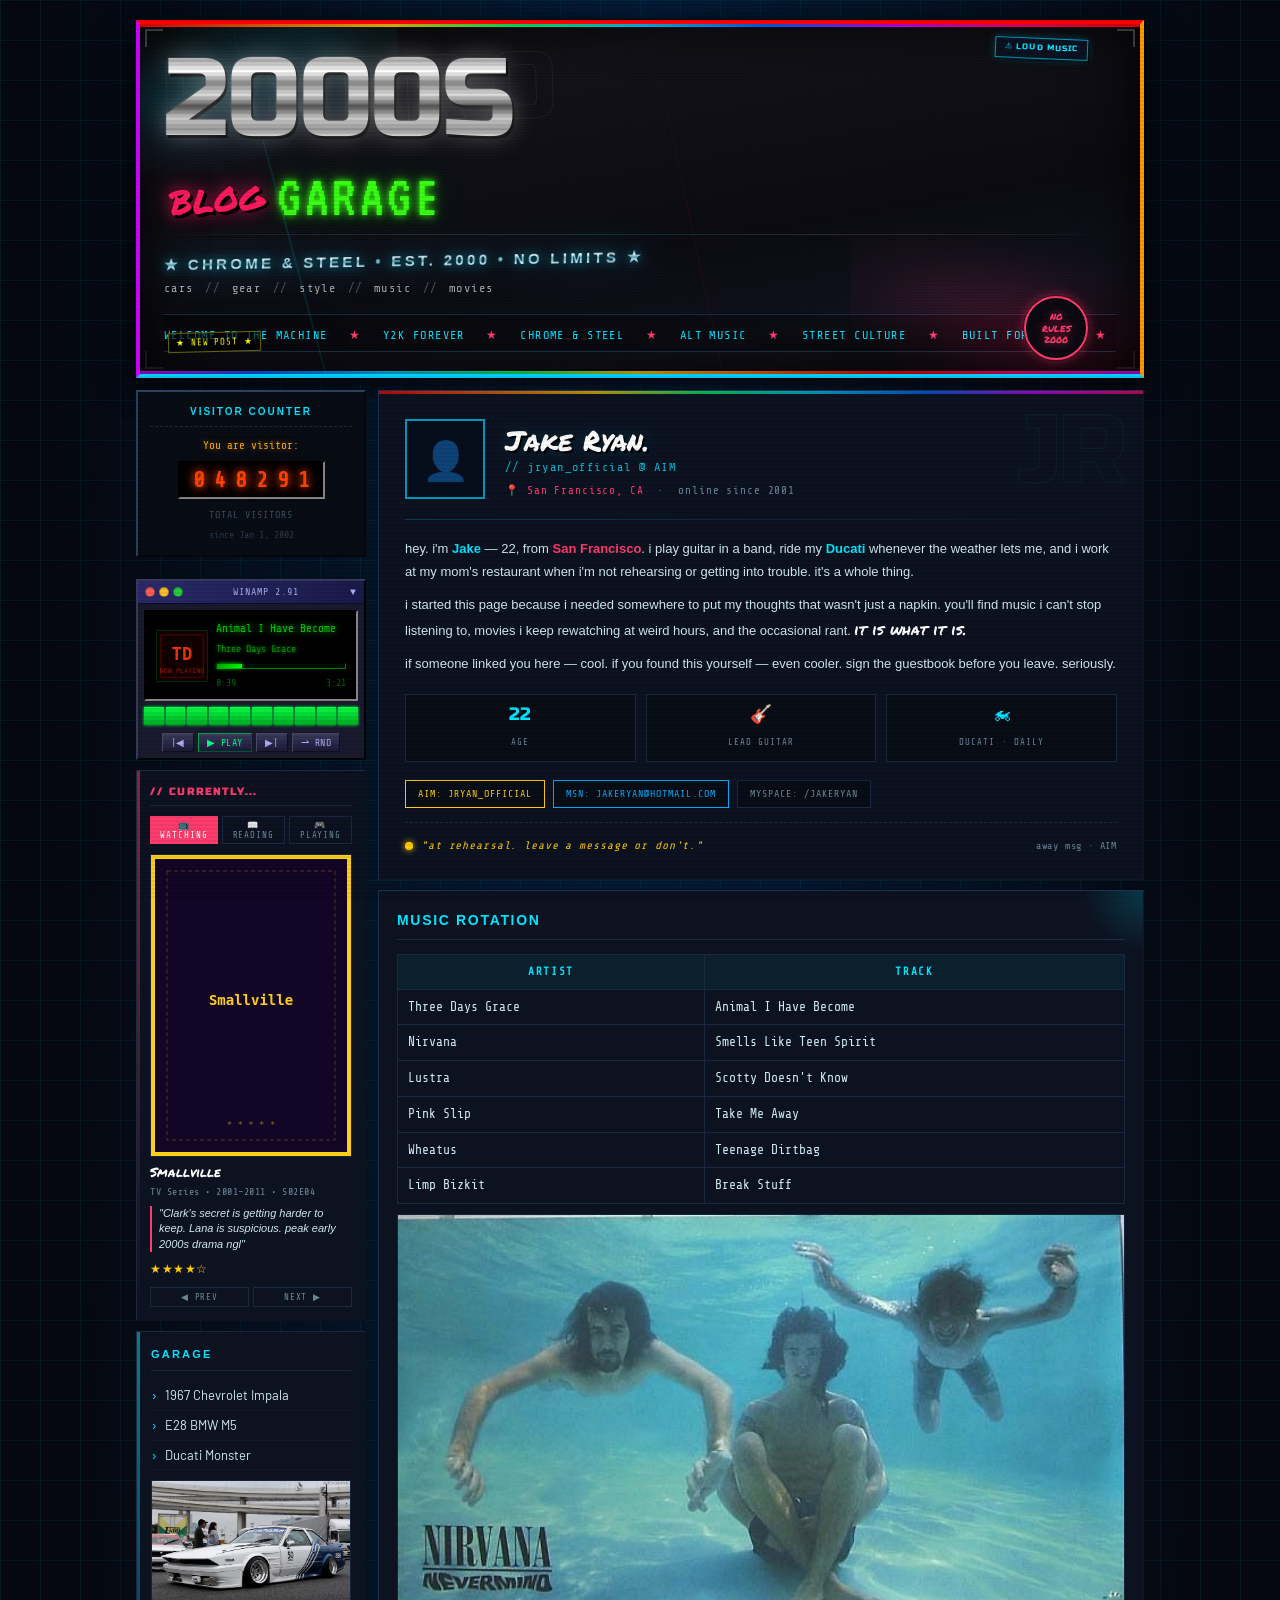
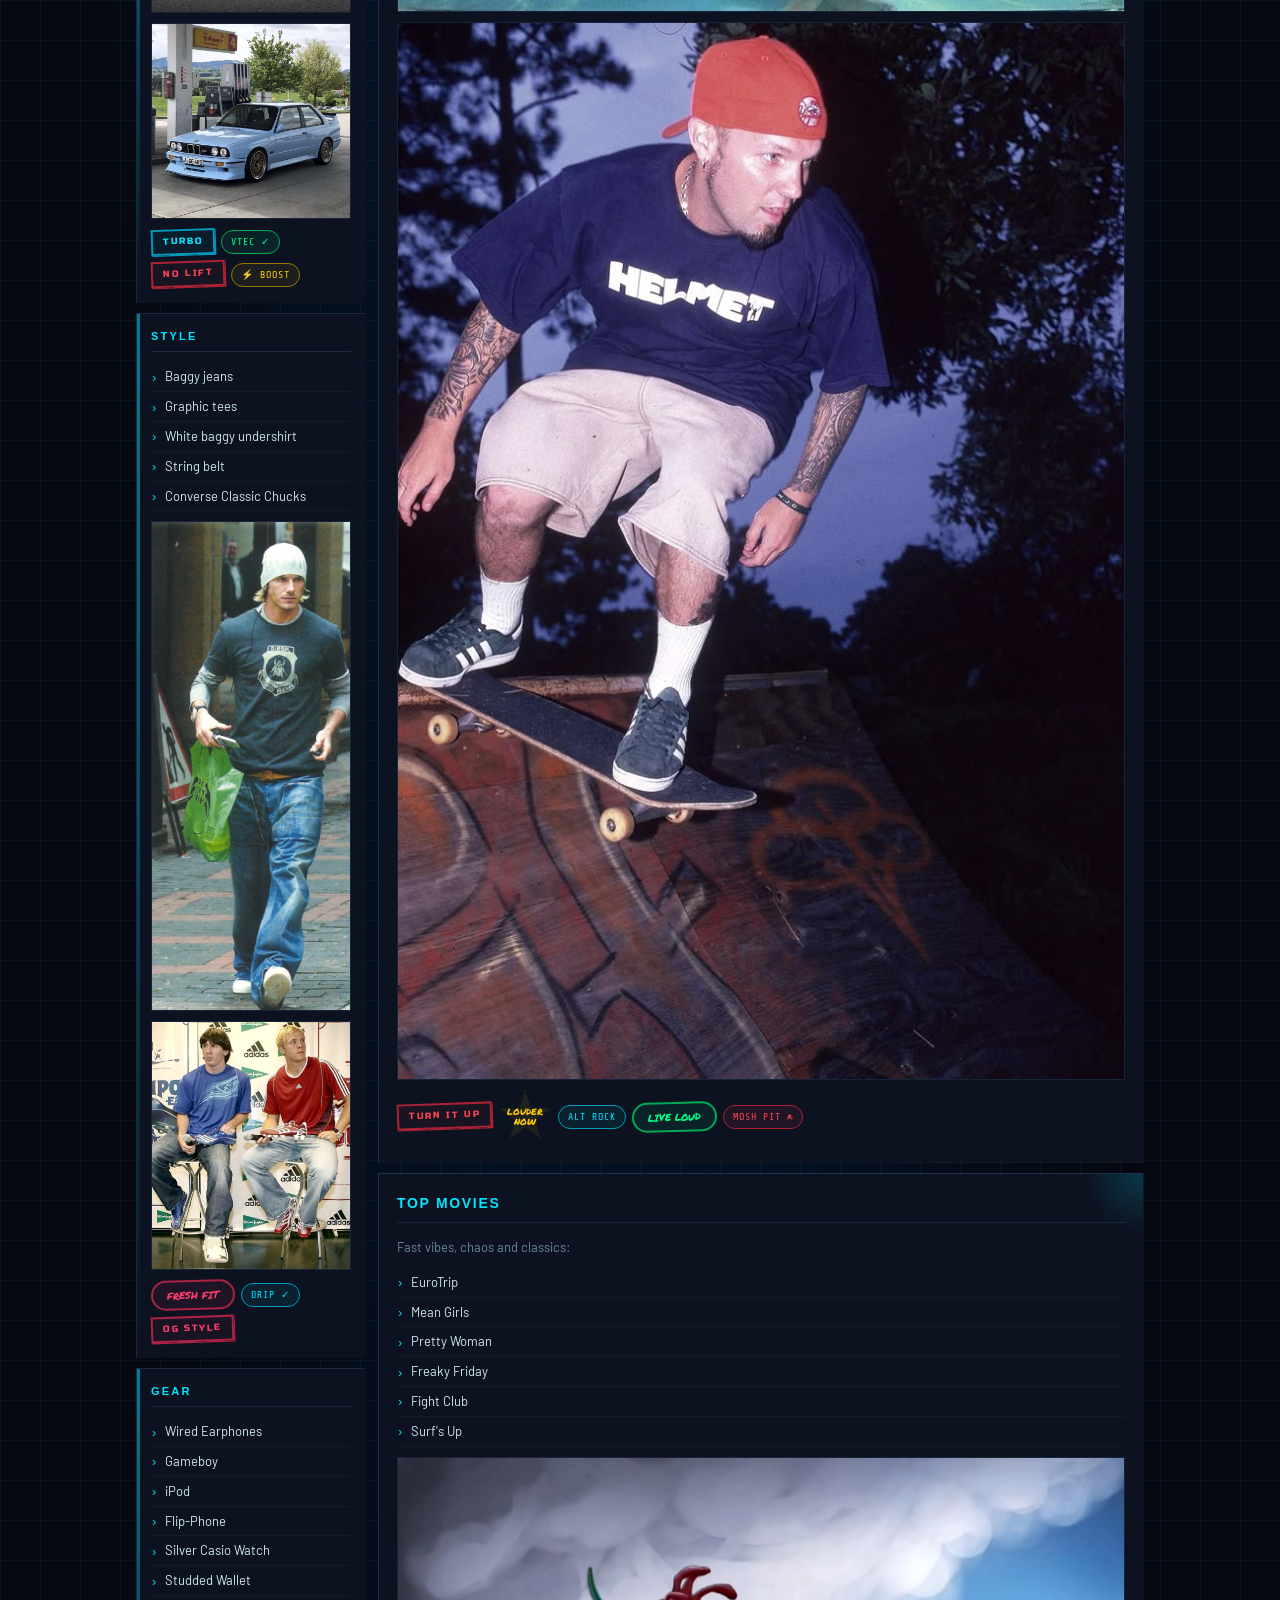
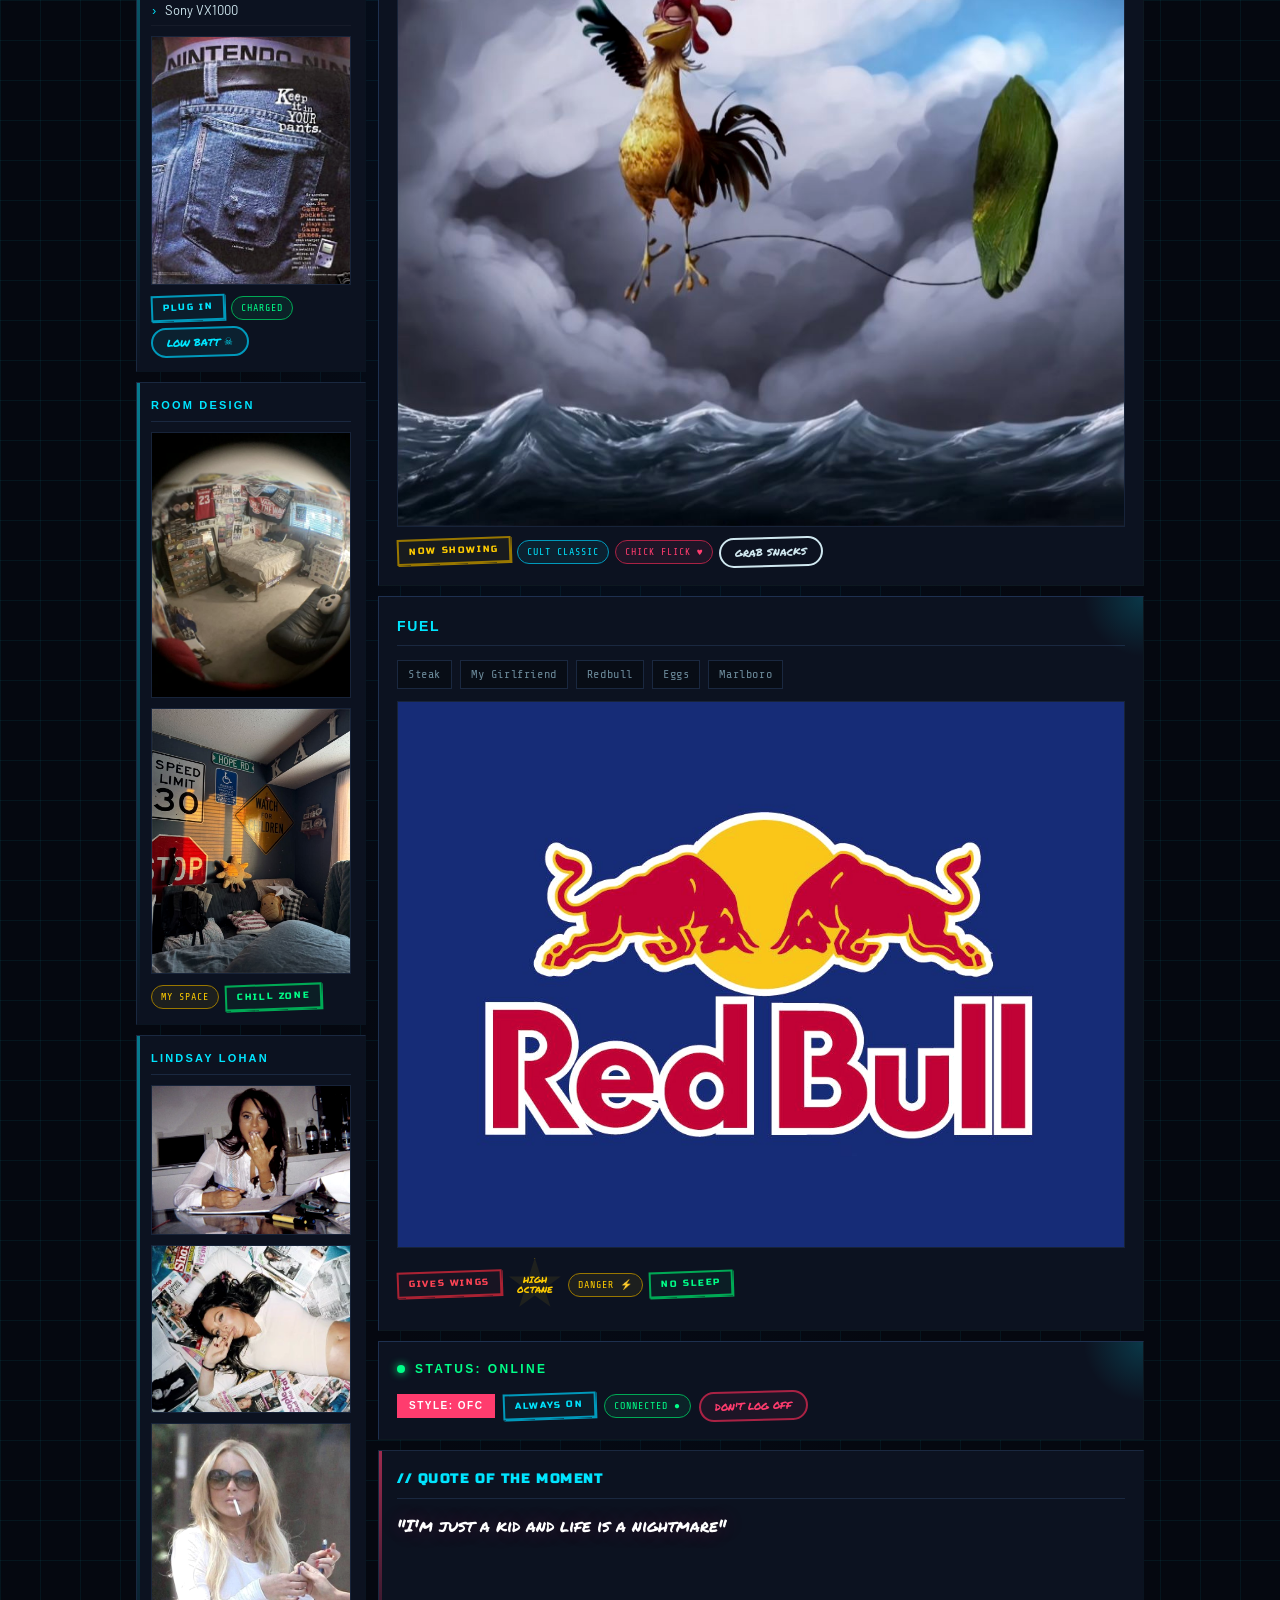
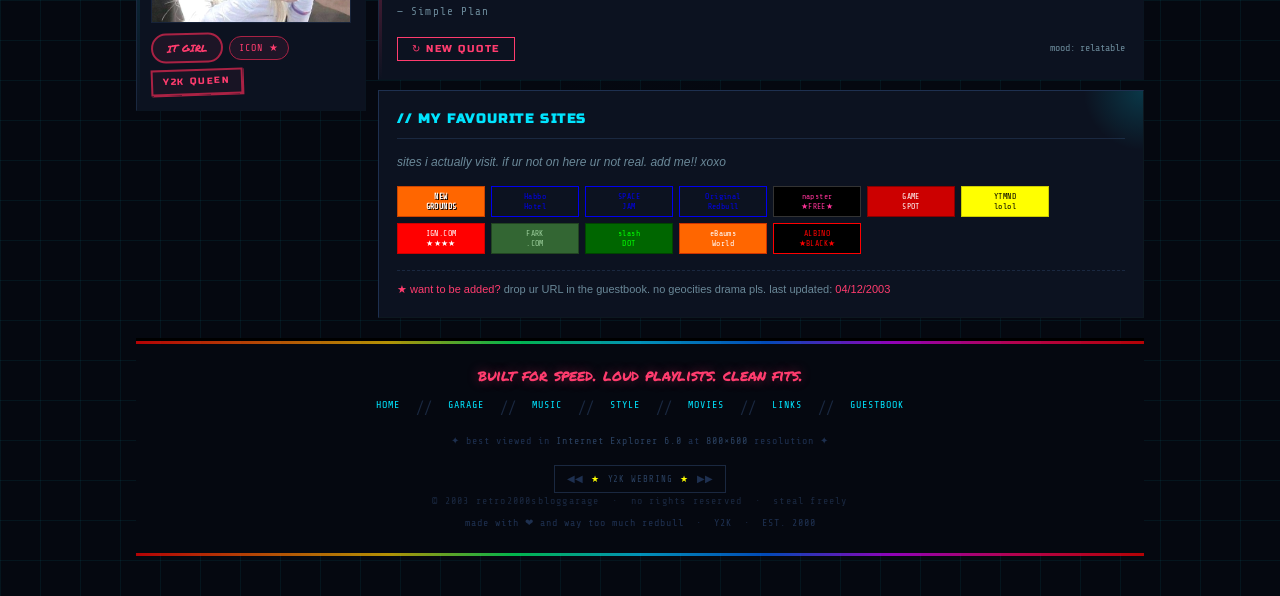
==== index.html @ dfa5be51 "Add files via upload" ====
<!DOCTYPE html>
<html lang="en">

<head>
    <meta charset="UTF-8">
    <meta name="viewport" content="width=device-width, initial-scale=1.0">
    <title>Retro 2000s Blog Garage</title>

    <!-- Primary SEO -->
    <meta name="description" content="A Y2K weblog dedicated to cars, gear, style, music and movies. Chrome &amp; steel. Est. 2000. No limits.">
    <meta name="keywords" content="retro, 2000s, Y2K, blog, garage, cars, alt rock, style, early 2000s, weblog">
    <meta name="author" content="Retro 2000s Blog Garage">
    <meta name="robots" content="index, follow">

    <!-- Open Graph -->
    <meta property="og:type" content="website">
    <meta property="og:title" content="Retro 2000s Blog Garage">
    <meta property="og:description" content="A Y2K weblog dedicated to cars, gear, style, music and movies. Chrome &amp; steel. Est. 2000. No limits.">
    <meta property="og:image" content="favicon.png">
    <meta property="og:locale" content="en_US">

    <!-- Twitter/X -->
    <meta name="twitter:card" content="summary">
    <meta name="twitter:title" content="Retro 2000s Blog Garage">
    <meta name="twitter:description" content="A Y2K weblog dedicated to cars, gear, style, music and movies. Chrome &amp; steel. Est. 2000. No limits.">
    <meta name="twitter:image" content="favicon.png">

    <!-- Theme colour -->
    <meta name="theme-color" content="#050810">

    <link rel="icon" type="image/png" href="favicon.png">
    <link href="fonts/fonts.css" rel="stylesheet">
    <style>
        :root {
            --cyan: #00e5ff;
            --cyan-dim: #0099bb;
            --cyan-glow: rgba(0, 229, 255, 0.18);
            --cyan-glow-strong: rgba(0, 229, 255, 0.35);
            --bg: #050810;
            --bg2: #0a0e1a;
            --bg3: #0f1420;
            --panel: #0c1220;
            --panel-border: #1a2840;
            --text: #d0e8f0;
            --text-dim: #6a8898;
            --accent: #ff3c6e;
            --accent-glow: rgba(255, 60, 110, 0.2);
            --grid-line: rgba(0, 229, 255, 0.06);
        }

        * {
            box-sizing: border-box;
            margin: 0;
            padding: 0;
        }

        body {
            font-family: 'Barlow', Arial, sans-serif;
            background: var(--bg);
            color: var(--text);
            font-size: 15px;
            line-height: 1.6;
            background-image:
                linear-gradient(var(--grid-line) 1px, transparent 1px),
                linear-gradient(90deg, var(--grid-line) 1px, transparent 1px),
                radial-gradient(ellipse at 50% 0%, rgba(0, 60, 120, 0.4) 0%, transparent 65%);
            background-size: 40px 40px, 40px 40px, 100% 100%;
            min-height: 100vh;
        }

        #wrapper {
            max-width: 1040px;
            margin: 0 auto;
            padding: 20px 16px 40px;
        }

        /* ===================== HEADER — METAL × GRAFFITI × HTML CHAOS ===================== */

        header {
            position: relative;
            padding: 28px 24px 22px;
            margin-bottom: 8px;
            overflow: hidden;
            background:
                repeating-linear-gradient(0deg,
                    transparent 0px, transparent 1px,
                    rgba(255, 255, 255, 0.015) 1px, rgba(255, 255, 255, 0.015) 2px),
                repeating-linear-gradient(90deg,
                    transparent 0px, transparent 60px,
                    rgba(0, 0, 0, 0.08) 60px, rgba(0, 0, 0, 0.08) 61px),
                linear-gradient(170deg,
                    #0a0a0a 0%, #111118 20%, #0d0d14 40%,
                    #090910 60%, #0f0f1a 80%, #080808 100%);
            border-top: 4px solid #ff0000;
            border-right: 4px solid #ff9900;
            border-bottom: 4px solid #00ccff;
            border-left: 4px solid #cc00ff;
            box-shadow:
                inset 0 0 60px rgba(0, 0, 0, 0.9),
                inset 0 0 20px rgba(255, 0, 100, 0.04),
                0 0 0 1px #000,
                0 6px 30px rgba(0, 0, 0, 0.95);
        }

        header::before {
            content: '';
            position: absolute;
            top: -30px;
            left: -20px;
            width: 280px;
            height: 180px;
            background:
                radial-gradient(ellipse at 30% 50%, rgba(0, 229, 255, 0.18) 0%, rgba(0, 180, 255, 0.06) 35%, transparent 65%),
                radial-gradient(ellipse at 70% 30%, rgba(0, 229, 255, 0.09) 0%, transparent 55%);
            transform: rotate(-8deg) skewX(-6deg);
            pointer-events: none;
            mix-blend-mode: screen;
        }

        header::after {
            content: '';
            position: absolute;
            bottom: -20px;
            right: -10px;
            width: 300px;
            height: 160px;
            background:
                radial-gradient(ellipse at 60% 60%, rgba(255, 0, 80, 0.16) 0%, rgba(200, 0, 60, 0.05) 40%, transparent 65%),
                radial-gradient(ellipse at 30% 40%, rgba(255, 60, 110, 0.08) 0%, transparent 50%);
            transform: rotate(5deg) skewX(4deg);
            pointer-events: none;
            mix-blend-mode: screen;
        }

        .hdr-rainbow-top {
            position: absolute;
            top: 0;
            left: 0;
            right: 0;
            height: 3px;
            background: linear-gradient(90deg, #ff0000, #ff6600, #ffcc00, #00ff66, #00ccff, #0066ff, #cc00ff, #ff0066, #ff0000);
            opacity: 0.85;
        }

        .hdr-rainbow-bot {
            position: absolute;
            bottom: 0;
            left: 0;
            right: 0;
            height: 3px;
            background: linear-gradient(90deg, #cc00ff, #0066ff, #00ccff, #00ff66, #ffcc00, #ff6600, #ff0000, #ff0066, #cc00ff);
            opacity: 0.7;
        }

        .hdr-slash {
            position: absolute;
            top: 0;
            bottom: 0;
            width: 100%;
            pointer-events: none;
            overflow: hidden;
        }

        .hdr-slash::before {
            content: '';
            position: absolute;
            top: -40px;
            left: 15%;
            width: 2px;
            height: 200%;
            background: linear-gradient(180deg, transparent, rgba(0, 229, 255, 0.12), rgba(0, 229, 255, 0.06), transparent);
            transform: rotate(-15deg);
        }

        .hdr-slash::after {
            content: '';
            position: absolute;
            top: -40px;
            left: 55%;
            width: 1px;
            height: 200%;
            background: linear-gradient(180deg, transparent, rgba(255, 0, 80, 0.1), rgba(255, 0, 80, 0.05), transparent);
            transform: rotate(-12deg);
        }

        header h1 {
            display: none;
        }

        .title-block {
            position: relative;
            margin-bottom: 8px;
            line-height: 1;
            z-index: 2;
        }

        .t-retro {
            font-family: 'Russo One', sans-serif;
            font-size: clamp(44px, 8.5vw, 92px);
            color: transparent;
            -webkit-text-stroke: 1px rgba(255, 255, 255, 0.06);
            letter-spacing: 0.22em;
            text-transform: uppercase;
            display: block;
            line-height: 1;
            position: absolute;
            top: -6px;
            left: -3px;
            pointer-events: none;
            user-select: none;
            transform: rotate(-1.5deg);
            z-index: 0;
        }

        .t-year {
            font-family: 'Russo One', sans-serif;
            font-size: clamp(54px, 10vw, 110px);
            letter-spacing: -0.02em;
            text-transform: uppercase;
            display: block;
            line-height: 0.88;
            position: relative;
            z-index: 2;
            background: linear-gradient(180deg, #ffffff 0%, #aaaaaa 8%, #ffffff 20%, #888888 32%, #dddddd 44%, #555555 56%, #cccccc 68%, #999999 80%, #eeeeee 90%, #ffffff 100%);
            -webkit-background-clip: text;
            -webkit-text-fill-color: transparent;
            background-clip: text;
            filter: drop-shadow(0 0 12px rgba(255, 255, 255, 0.3)) drop-shadow(2px 3px 0 rgba(0, 0, 0, 0.95)) drop-shadow(-1px -1px 0 rgba(255, 255, 255, 0.1));
        }

        .t-blog {
            font-family: 'Permanent Marker', cursive;
            font-size: clamp(20px, 3.8vw, 40px);
            color: #ff1a5e;
            display: inline-block;
            transform: rotate(-4deg) skewX(-3deg);
            position: relative;
            z-index: 3;
            margin-left: 6px;
            text-shadow: 3px 3px 0 #000, 0 0 16px rgba(255, 26, 94, 0.7), 0 0 32px rgba(255, 26, 94, 0.3);
        }

        .t-garage {
            font-family: 'VT323', monospace;
            font-size: clamp(30px, 5.5vw, 60px);
            color: #39ff14;
            text-shadow: 0 0 6px #39ff14, 0 0 14px rgba(57, 255, 20, 0.6), 0 0 30px rgba(57, 255, 20, 0.25), 2px 2px 0 #000;
            display: inline-block;
            letter-spacing: 0.06em;
            margin-left: 12px;
            position: relative;
            top: 3px;
            animation: flicker 5s steps(1) infinite;
        }

        @keyframes flicker {

            0%,
            92%,
            94%,
            96%,
            100% {
                opacity: 1;
            }

            93% {
                opacity: 0.15;
            }

            95% {
                opacity: 0.7;
            }
        }

        .chrome-text {
            display: inline-block;
            font-family: 'Boogaloo', cursive;
            font-size: clamp(12px, 2vw, 17px);
            letter-spacing: 0.2em;
            text-transform: uppercase;
            background: linear-gradient(180deg, #fff 0%, #aaa 12%, #fff 25%, #888 40%, #ddd 55%, #666 70%, #ccc 85%, #fff 100%);
            -webkit-background-clip: text;
            -webkit-text-fill-color: transparent;
            background-clip: text;
            filter: drop-shadow(0 0 4px rgba(255, 255, 255, 0.4));
            transform: rotate(-1deg) skewX(-3deg);
            margin-top: 5px;
            position: relative;
            z-index: 2;
        }

        .sub {
            font-family: 'Share Tech Mono', monospace;
            font-size: 12px;
            color: #aaa;
            letter-spacing: 0.12em;
            margin-top: 10px;
            display: block;
            position: relative;
            z-index: 2;
        }

        .sub span {
            color: #555;
            margin: 0 4px;
        }

        .hdr-corner {
            position: absolute;
            width: 18px;
            height: 18px;
            z-index: 5;
        }

        .hdr-corner.tl {
            top: 5px;
            left: 5px;
            border-top: 2px solid rgba(255, 255, 255, 0.2);
            border-left: 2px solid rgba(255, 255, 255, 0.2);
        }

        .hdr-corner.tr {
            top: 5px;
            right: 5px;
            border-top: 2px solid rgba(255, 255, 255, 0.2);
            border-right: 2px solid rgba(255, 255, 255, 0.2);
        }

        .hdr-corner.bl {
            bottom: 5px;
            left: 5px;
            border-bottom: 2px solid rgba(255, 255, 255, 0.08);
            border-left: 2px solid rgba(255, 255, 255, 0.08);
        }

        .hdr-corner.br {
            bottom: 5px;
            right: 5px;
            border-bottom: 2px solid rgba(255, 255, 255, 0.08);
            border-right: 2px solid rgba(255, 255, 255, 0.08);
        }

        .warn-sticker {
            position: absolute;
            top: 14px;
            right: 52px;
            background: var(--panel);
            color: var(--cyan);
            font-family: 'Russo One', sans-serif;
            font-size: 8px;
            letter-spacing: 0.14em;
            padding: 3px 9px;
            transform: rotate(2.5deg);
            border: 1px solid var(--cyan-dim);
            box-shadow: 0 0 8px rgba(0, 229, 255, 0.25), 2px 2px 0 #000;
            z-index: 6;
            text-transform: uppercase;
        }

        .band-sticker {
            position: absolute;
            bottom: 14px;
            right: 52px;
            width: 64px;
            height: 64px;
            background: #0a0a12;
            border-radius: 50%;
            display: flex;
            align-items: center;
            justify-content: center;
            transform: rotate(12deg);
            border: 2px solid var(--accent);
            box-shadow: 0 0 12px rgba(255, 60, 110, 0.5), 0 0 0 1px #000, inset 0 0 10px rgba(0, 0, 0, 0.8);
            z-index: 6;
        }

        .band-sticker span {
            font-family: 'Permanent Marker', cursive;
            font-size: 9px;
            color: var(--accent);
            text-align: center;
            line-height: 1.25;
            text-shadow: 0 0 10px rgba(255, 60, 110, 0.7);
        }

        .hdr-blink-badge {
            position: absolute;
            bottom: 22px;
            left: 28px;
            font-family: 'Share Tech Mono', monospace;
            font-size: 9px;
            color: #ffff00;
            letter-spacing: 0.1em;
            text-transform: uppercase;
            background: rgba(0, 0, 0, 0.6);
            border: 1px solid #666600;
            padding: 2px 7px;
            z-index: 6;
            transform: rotate(-1.5deg);
            animation: hdr-blink 0.9s steps(1) infinite;
        }

        @keyframes hdr-blink {

            0%,
            49% {
                opacity: 1;
            }

            50%,
            100% {
                opacity: 0;
            }
        }

        .hdr-hr {
            border: none;
            height: 1px;
            background: linear-gradient(90deg, transparent 0%, rgba(255, 255, 255, 0.06) 10%, rgba(255, 255, 255, 0.12) 30%, rgba(0, 229, 255, 0.15) 50%, rgba(255, 255, 255, 0.12) 70%, rgba(255, 255, 255, 0.06) 90%, transparent 100%);
            margin: 10px 0 8px;
            position: relative;
            z-index: 2;
        }

        /* ===================== END HEADER ===================== */

        .ticker {
            overflow: hidden;
            border-top: 1px solid var(--panel-border);
            border-bottom: 1px solid var(--panel-border);
            padding: 6px 0;
            background: rgba(0, 0, 0, 0.3);
            margin-top: 16px;
        }

        .ticker-inner {
            display: inline-block;
            white-space: nowrap;
            animation: ticker 18s linear infinite;
            font-family: 'Share Tech Mono', monospace;
            font-size: 12px;
            color: var(--cyan);
            letter-spacing: 0.12em;
        }

        .ticker-inner .sep {
            color: var(--accent);
            margin: 0 14px;
        }

        @keyframes ticker {
            from {
                transform: translateX(100vw);
            }

            to {
                transform: translateX(-100%);
            }
        }

        /* LAYOUT */
        .layout {
            display: grid;
            grid-template-columns: 230px 1fr;
            gap: 12px;
            margin-top: 12px;
        }

        /* SIDEBAR & MAIN */
        .side,
        .main {
            display: flex;
            flex-direction: column;
            gap: 10px;
        }

        /* PANEL */
        .panel {
            background: var(--panel);
            border: 1px solid var(--panel-border);
            padding: 14px;
            position: relative;
            overflow: hidden;
        }

        .panel::before {
            content: '';
            position: absolute;
            top: 0;
            left: 0;
            width: 3px;
            height: 100%;
            background: linear-gradient(180deg, var(--cyan), transparent);
            opacity: 0.5;
        }

        .panel h2 {
            font-family: 'Orbitron', sans-serif;
            font-size: 11px;
            font-weight: 700;
            letter-spacing: 0.2em;
            text-transform: uppercase;
            color: var(--cyan);
            margin-bottom: 10px;
            padding-bottom: 6px;
            border-bottom: 1px solid var(--panel-border);
        }

        /* POST */
        .post {
            background: var(--panel);
            border: 1px solid var(--panel-border);
            padding: 18px;
            position: relative;
            overflow: hidden;
        }

        .post::after {
            content: '';
            position: absolute;
            top: 0;
            right: 0;
            width: 60px;
            height: 60px;
            background: radial-gradient(circle at top right, var(--cyan-glow), transparent 70%);
            pointer-events: none;
        }

        .post h2 {
            font-family: 'Orbitron', sans-serif;
            font-size: 14px;
            font-weight: 700;
            letter-spacing: 0.12em;
            text-transform: uppercase;
            color: var(--cyan);
            margin-bottom: 14px;
            padding-bottom: 8px;
            border-bottom: 1px solid var(--panel-border);
        }

        /* IMAGES */
        img {
            width: 100%;
            display: block;
            border: 1px solid var(--panel-border);
            margin-top: 10px;
            filter: saturate(0.85) contrast(1.05);
            transition: filter 0.3s ease, transform 0.3s ease, border-color 0.3s ease;
        }

        img:hover {
            filter: saturate(1.1) contrast(1.1);
            transform: scale(1.02);
            border-color: var(--cyan-dim);
        }

        /* LISTS */
        ul {
            list-style: none;
            padding: 0;
        }

        ul li {
            font-size: 13px;
            color: var(--text);
            padding: 4px 0;
            border-bottom: 1px solid rgba(255, 255, 255, 0.04);
            display: flex;
            align-items: center;
            gap: 8px;
        }

        ul li::before {
            content: '›';
            color: var(--cyan);
            font-size: 16px;
            line-height: 1;
            flex-shrink: 0;
        }

        /* TABLE */
        table {
            width: 100%;
            border-collapse: collapse;
            font-size: 13px;
            font-family: 'Share Tech Mono', monospace;
        }

        th {
            background: rgba(0, 229, 255, 0.06);
            color: var(--cyan);
            font-size: 11px;
            letter-spacing: 0.15em;
            text-transform: uppercase;
            padding: 8px 10px;
            border: 1px solid var(--panel-border);
            font-weight: 700;
        }

        td {
            border: 1px solid var(--panel-border);
            padding: 7px 10px;
            color: var(--text);
        }

        tr:hover td {
            background: rgba(0, 229, 255, 0.04);
            color: #fff;
        }

        /* BADGE */
        .badge {
            display: inline-block;
            padding: 4px 12px;
            background: var(--accent);
            color: #fff;
            font-family: 'Orbitron', sans-serif;
            font-size: 10px;
            font-weight: 700;
            letter-spacing: 0.15em;
            text-transform: uppercase;
        }

        /* STATUS */
        .status-line {
            display: flex;
            align-items: center;
            gap: 10px;
        }

        .status-dot {
            width: 8px;
            height: 8px;
            border-radius: 50%;
            background: #00ff88;
            box-shadow: 0 0 8px #00ff88;
            animation: pulse 2s ease-in-out infinite;
            flex-shrink: 0;
        }

        @keyframes pulse {

            0%,
            100% {
                opacity: 1;
                box-shadow: 0 0 8px #00ff88;
            }

            50% {
                opacity: 0.4;
                box-shadow: 0 0 2px #00ff88;
            }
        }

        .status-text {
            font-family: 'Orbitron', sans-serif;
            font-size: 12px;
            font-weight: 700;
            letter-spacing: 0.2em;
            color: #00ff88;
            text-transform: uppercase;
        }

        /* FUEL ROW */
        .fuel-items {
            display: flex;
            flex-wrap: wrap;
            gap: 8px;
            margin-bottom: 12px;
        }

        .fuel-tag {
            font-family: 'Share Tech Mono', monospace;
            font-size: 12px;
            padding: 4px 10px;
            border: 1px solid var(--panel-border);
            color: var(--text-dim);
            background: rgba(0, 0, 0, 0.3);
            letter-spacing: 0.05em;
        }

        /* ===================== STICKERS ===================== */

        /* Base for all inline stickers sitting inside panels */
        .sticker-row {
            display: flex;
            flex-wrap: wrap;
            gap: 6px;
            margin-top: 10px;
            align-items: center;
        }

        /* PILL sticker — small rounded label */
        .stk-pill {
            font-family: 'Share Tech Mono', monospace;
            font-size: 10px;
            letter-spacing: 0.1em;
            text-transform: uppercase;
            padding: 3px 9px;
            border-radius: 20px;
            border: 1px solid;
            display: inline-block;
            white-space: nowrap;
        }

        .stk-pill.cyan {
            color: var(--cyan);
            border-color: var(--cyan-dim);
            background: rgba(0, 229, 255, 0.07);
        }

        .stk-pill.red {
            color: #ff4455;
            border-color: #aa2233;
            background: rgba(255, 60, 80, 0.08);
        }

        .stk-pill.green {
            color: #00ff88;
            border-color: #00aa55;
            background: rgba(0, 255, 136, 0.07);
        }

        .stk-pill.amber {
            color: #ffcc00;
            border-color: #997700;
            background: rgba(255, 200, 0, 0.07);
        }

        .stk-pill.pink {
            color: var(--accent);
            border-color: #aa2244;
            background: rgba(255, 60, 110, 0.08);
        }

        /* DIAMOND sticker — rotated square badge */
        .stk-diamond {
            width: 52px;
            height: 52px;
            display: inline-flex;
            align-items: center;
            justify-content: center;
            transform: rotate(45deg);
            border: 2px solid;
            position: relative;
            flex-shrink: 0;
        }

        .stk-diamond span {
            transform: rotate(-45deg);
            font-family: 'Permanent Marker', cursive;
            font-size: 9px;
            text-align: center;
            line-height: 1.2;
            display: block;
        }

        .stk-diamond.cyan {
            border-color: var(--cyan-dim);
            background: rgba(0, 229, 255, 0.06);
        }

        .stk-diamond.cyan span {
            color: var(--cyan);
        }

        .stk-diamond.red {
            border-color: #aa2233;
            background: rgba(255, 60, 80, 0.06);
        }

        .stk-diamond.red span {
            color: #ff4455;
        }

        /* STAMP sticker — rectangular block stamp feel */
        .stk-stamp {
            font-family: 'Russo One', sans-serif;
            font-size: 9px;
            letter-spacing: 0.18em;
            text-transform: uppercase;
            padding: 4px 10px;
            border: 2px solid;
            display: inline-block;
            transform: rotate(-2deg);
            white-space: nowrap;
        }

        .stk-stamp.cyan {
            color: var(--cyan);
            border-color: var(--cyan-dim);
            background: rgba(0, 229, 255, 0.05);
            box-shadow: 1px 1px 0 var(--cyan-dim);
        }

        .stk-stamp.green {
            color: #00ff88;
            border-color: #00aa55;
            background: rgba(0, 255, 136, 0.05);
            box-shadow: 1px 1px 0 #00aa55;
        }

        .stk-stamp.amber {
            color: #ffcc00;
            border-color: #997700;
            background: rgba(255, 200, 0, 0.05);
            box-shadow: 1px 1px 0 #997700;
        }

        .stk-stamp.pink {
            color: var(--accent);
            border-color: #aa2244;
            background: rgba(255, 60, 110, 0.05);
            box-shadow: 1px 1px 0 #aa2244;
        }

        .stk-stamp.red {
            color: #ff4455;
            border-color: #aa2233;
            background: rgba(255, 60, 80, 0.05);
            box-shadow: 1px 1px 0 #aa2233;
        }

        /* STAR BURST sticker */
        .stk-burst {
            display: inline-flex;
            align-items: center;
            justify-content: center;
            width: 54px;
            height: 54px;
            position: relative;
            flex-shrink: 0;
        }

        .stk-burst::before {
            content: '';
            position: absolute;
            inset: 0;
            background: rgba(255, 200, 0, 0.08);
            clip-path: polygon(50% 0%, 61% 35%, 98% 35%, 68% 57%, 79% 91%, 50% 70%, 21% 91%, 32% 57%, 2% 35%, 39% 35%);
            border: 1px solid #997700;
        }

        .stk-burst span {
            font-family: 'Permanent Marker', cursive;
            font-size: 9px;
            color: #ffcc00;
            text-align: center;
            line-height: 1.1;
            position: relative;
            z-index: 1;
        }

        /* OVAL sticker */
        .stk-oval {
            font-family: 'Permanent Marker', cursive;
            font-size: 10px;
            padding: 5px 14px;
            border-radius: 50px;
            border: 2px solid;
            display: inline-block;
            transform: rotate(-1.5deg);
            white-space: nowrap;
        }

        .stk-oval.pink {
            color: var(--accent);
            border-color: #aa2244;
            background: rgba(255, 60, 110, 0.07);
        }

        .stk-oval.cyan {
            color: var(--cyan);
            border-color: var(--cyan-dim);
            background: rgba(0, 229, 255, 0.07);
        }

        .stk-oval.green {
            color: #00ff88;
            border-color: #00aa55;
            background: rgba(0, 255, 136, 0.07);
        }

        /* ===================== END STICKERS ===================== */

        /* SCANLINES overlay */
        body::after {
            content: '';
            position: fixed;
            top: 0;
            left: 0;
            right: 0;
            bottom: 0;
            background: repeating-linear-gradient(0deg,
                    transparent,
                    transparent 2px,
                    rgba(0, 0, 0, 0.06) 2px,
                    rgba(0, 0, 0, 0.06) 4px);
            pointer-events: none;
            z-index: 9999;
        }

        /* FOOTER */
        /* footer styles defined in new styles block above */

        /* ===================== ABOUT ME ===================== */
        .about-post {
            background: var(--panel);
            border: 1px solid #1e3050;
            border-right-color: #0d1820;
            border-bottom-color: #0d1820;
            padding: 0;
            position: relative;
            overflow: hidden;
        }

        /* top accent bar — rainbow like the header */
        .about-post::before {
            content: '';
            position: absolute;
            top: 0; left: 0; right: 0;
            height: 3px;
            background: linear-gradient(90deg, #ff0000, #ff6600, #ffcc00, #00ff66, #00ccff, #0066ff, #cc00ff, #ff0066);
            opacity: 0.7;
            z-index: 2;
        }

        .about-inner {
            padding: 28px 26px 24px;
            position: relative;
        }

        /* big decorative initials watermark */
        .about-watermark {
            position: absolute;
            top: 12px;
            right: 20px;
            font-family: 'Russo One', sans-serif;
            font-size: 96px;
            color: transparent;
            -webkit-text-stroke: 1px rgba(0, 229, 255, 0.07);
            line-height: 1;
            pointer-events: none;
            user-select: none;
            letter-spacing: -4px;
        }

        .about-header {
            display: flex;
            align-items: flex-end;
            gap: 20px;
            margin-bottom: 20px;
            position: relative;
            z-index: 1;
        }

        /* avatar placeholder — pixel art style box */
        .about-avatar {
            width: 80px;
            height: 80px;
            flex-shrink: 0;
            border: 2px solid var(--cyan-dim);
            background: #060e1c;
            position: relative;
            overflow: hidden;
        }
        .about-avatar::after {
            content: '👤';
            position: absolute;
            inset: 0;
            display: flex;
            align-items: center;
            justify-content: center;
            font-size: 38px;
            opacity: 0.5;
        }
        .about-avatar-glow {
            position: absolute;
            inset: -4px;
            border: 1px solid rgba(0, 229, 255, 0.15);
            pointer-events: none;
        }

        .about-name-block {
            flex: 1;
        }
        .about-name {
            font-family: 'Permanent Marker', cursive;
            font-size: 28px;
            color: #fff;
            text-shadow: 2px 2px 0 #000, 0 0 20px rgba(0, 229, 255, 0.2);
            line-height: 1;
            margin-bottom: 4px;
        }
        .about-handle {
            font-family: 'Share Tech Mono', monospace;
            font-size: 12px;
            color: var(--cyan);
            letter-spacing: 0.12em;
            opacity: 0.8;
        }
        .about-location {
            font-family: 'Share Tech Mono', monospace;
            font-size: 11px;
            color: var(--text-dim);
            letter-spacing: 0.08em;
            margin-top: 4px;
        }
        .about-location span { color: var(--accent); }

        /* divider */
        .about-divider {
            height: 1px;
            background: linear-gradient(90deg, var(--cyan-dim), transparent);
            opacity: 0.3;
            margin: 0 0 18px;
        }

        .about-bio {
            font-family: Tahoma, Arial, sans-serif;
            font-size: 13px;
            color: var(--text);
            line-height: 1.75;
            margin-bottom: 18px;
            position: relative;
            z-index: 1;
        }
        .about-bio p { margin-bottom: 10px; }
        .about-bio p:last-child { margin-bottom: 0; }

        /* inline highlight spans */
        .about-hi-cyan   { color: var(--cyan); font-weight: 600; }
        .about-hi-pink   { color: var(--accent); font-weight: 600; }
        .about-hi-green  { color: #00ff88; font-weight: 600; }
        .about-hi-marker {
            font-family: 'Permanent Marker', cursive;
            font-size: 15px;
            color: #fff;
        }

        /* quick facts row */
        .about-facts {
            display: grid;
            grid-template-columns: repeat(3, 1fr);
            gap: 10px;
            margin-bottom: 18px;
            position: relative;
            z-index: 1;
        }
        .about-fact {
            background: rgba(0, 0, 0, 0.3);
            border: 1px solid var(--panel-border);
            padding: 10px 12px;
            text-align: center;
        }
        .about-fact-val {
            font-family: 'Russo One', sans-serif;
            font-size: 18px;
            color: var(--cyan);
            display: block;
            line-height: 1;
            margin-bottom: 4px;
        }
        .about-fact-key {
            font-family: 'Share Tech Mono', monospace;
            font-size: 9px;
            color: var(--text-dim);
            letter-spacing: 0.12em;
            text-transform: uppercase;
        }

        /* contact / social row */
        .about-socials {
            display: flex;
            gap: 8px;
            flex-wrap: wrap;
            position: relative;
            z-index: 1;
        }
        .about-social-btn {
            font-family: 'Share Tech Mono', monospace;
            font-size: 10px;
            letter-spacing: 0.1em;
            text-transform: uppercase;
            padding: 5px 12px;
            border: 1px solid var(--panel-border);
            background: rgba(0,0,0,0.3);
            color: var(--text-dim);
            cursor: default;
            transition: border-color 0.2s, color 0.2s;
        }
        .about-social-btn:hover { border-color: var(--cyan); color: var(--cyan); }
        .about-social-btn.aim { border-color: #ffcc00; color: #ffcc00; }
        .about-social-btn.msn { border-color: #00aaff; color: #00aaff; }

        /* aim status row */
        .about-aim {
            display: flex;
            align-items: center;
            gap: 8px;
            margin-top: 14px;
            padding-top: 14px;
            border-top: 1px dashed var(--panel-border);
            position: relative;
            z-index: 1;
        }
        .about-aim-dot {
            width: 8px; height: 8px;
            border-radius: 50%;
            background: #ffcc00;
            box-shadow: 0 0 6px #ffcc00;
            flex-shrink: 0;
        }
        .about-aim-status {
            font-family: 'Share Tech Mono', monospace;
            font-size: 11px;
            color: #ffcc00;
            letter-spacing: 0.08em;
            font-style: italic;
        }
        .about-aim-label {
            font-family: 'Share Tech Mono', monospace;
            font-size: 10px;
            color: var(--text-dim);
            margin-left: auto;
            letter-spacing: 0.08em;
        }

        /* ===================== END ABOUT ME ===================== */
        @keyframes lb-blink   { 0%,49%{opacity:1} 50%,100%{opacity:0} }
        @keyframes lb-pulse   { 0%,100%{opacity:1} 50%{opacity:0.4} }
        @keyframes lb-shimmer { 0%{background-position:-200% 0} 100%{background-position:200% 0} }
        @keyframes lb-border  { 0%{border-color:#ff0000} 25%{border-color:#ffff00} 50%{border-color:#00ff00} 75%{border-color:#00ffff} 100%{border-color:#ff0000} }
        @keyframes lb-scroll  { 0%{transform:translateX(100%)} 100%{transform:translateX(-100%)} }
        @keyframes lb-flash   { 0%,100%{filter:brightness(1)} 50%{filter:brightness(2)} }

        .lb-newgrounds  { animation: lb-flash 1.2s steps(1) infinite; }
        .lb-deviantart  { animation: lb-pulse 1.8s ease-in-out infinite; }
        .lb-neopets     { animation: lb-border 2s linear infinite; }
        .lb-myspace     { animation: lb-blink 2.5s steps(1) infinite; }
        .lb-napster     { animation: lb-flash 0.9s steps(1) infinite; }
        .lb-gamespot    { animation: lb-pulse 1.4s ease-in-out infinite; }
        .lb-ytmnd       { animation: lb-blink 0.7s steps(1) infinite; }
        .lb-ign         { animation: lb-flash 1.6s steps(1) infinite; }
        .lb-fark        { animation: lb-pulse 2s ease-in-out infinite; }
        .lb-slashdot    { animation: lb-border 3s linear infinite; }
        .lb-ebaumsw     { animation: lb-flash 1.1s steps(1) infinite; }
        .lb-albinoblack { animation: lb-blink 1.3s steps(1) infinite; }
        .lb-habbohotel  { animation: lb-pulse 1.7s ease-in-out infinite; }
        .lb-spacejam    { animation: lb-flash 2s steps(1) infinite; }
        .lb-redbull     { animation: lb-border 2.5s linear infinite; }

        /* Pause animations on hover so you can actually read them */
        .link-banner:hover { animation-play-state: paused !important; }

        /* ===================== STICKER FLIP ===================== */
        .sticker-flip-wrap {
            perspective: 400px;
            position: absolute;
            bottom: 14px; right: 52px;
            width: 64px; height: 64px;
            z-index: 6;
            cursor: pointer;
        }
        .sticker-flip-inner {
            width: 100%; height: 100%;
            position: relative;
            transform-style: preserve-3d;
            transition: transform 0.6s cubic-bezier(0.4,0,0.2,1);
        }
        .sticker-flip-wrap.flipped .sticker-flip-inner {
            transform: rotateY(180deg);
        }
        .sticker-front, .sticker-back {
            position: absolute;
            inset: 0;
            border-radius: 50%;
            display: flex;
            align-items: center;
            justify-content: center;
            backface-visibility: hidden;
            -webkit-backface-visibility: hidden;
        }
        .sticker-front {
            background: #0a0a12;
            border: 2px solid var(--accent);
            box-shadow: 0 0 12px rgba(255,60,110,0.5), 0 0 0 1px #000;
        }
        .sticker-front span {
            font-family: 'Permanent Marker', cursive;
            font-size: 9px; color: var(--accent);
            text-align: center; line-height: 1.25;
            text-shadow: 0 0 10px rgba(255,60,110,0.7);
        }
        .sticker-back {
            background: var(--cyan);
            border: 2px solid #fff;
            transform: rotateY(180deg);
            box-shadow: 0 0 12px rgba(0,229,255,0.6);
            padding: 6px;
        }
        .sticker-back span {
            font-family: 'Permanent Marker', cursive;
            font-size: 8px; color: #000;
            text-align: center; line-height: 1.3;
        }

        /* ===================== MILESTONE FIREWORKS ===================== */
        #milestone-overlay {
            display: none;
            position: fixed;
            inset: 0;
            background: rgba(0,0,0,0.85);
            z-index: 99999;
            align-items: center;
            justify-content: center;
            flex-direction: column;
            cursor: pointer;
        }
        #milestone-overlay.show { display: flex; }
        #milestone-ascii {
            font-family: 'Share Tech Mono', monospace;
            font-size: 13px;
            color: #ffff00;
            text-align: center;
            white-space: pre;
            text-shadow: 0 0 10px #ffff00;
            line-height: 1.3;
            animation: lb-flash 0.4s steps(1) infinite;
        }
        #milestone-msg {
            font-family: 'Permanent Marker', cursive;
            font-size: 32px;
            color: var(--cyan);
            text-shadow: 0 0 20px var(--cyan);
            margin-top: 20px;
            text-align: center;
        }
        #milestone-sub {
            font-family: 'Share Tech Mono', monospace;
            font-size: 12px;
            color: var(--text-dim);
            margin-top: 10px;
            letter-spacing: 0.1em;
        }

        /* ===================== END NEW CSS ===================== */
        .currently-panel {
            background: var(--panel);
            border: 1px solid #1a2840;
            border-right-color: #0a1420;
            border-bottom-color: #0a1420;
            padding: 13px;
            position: relative;
            overflow: hidden;
        }
        .currently-panel::before {
            content: '';
            position: absolute;
            top: 0; left: 0;
            width: 3px; height: 100%;
            background: linear-gradient(180deg, var(--accent), transparent);
            opacity: 0.5;
        }
        .currently-panel h2 {
            font-family: 'Russo One', sans-serif;
            font-size: 10px;
            letter-spacing: 0.2em;
            text-transform: uppercase;
            color: var(--accent);
            margin-bottom: 10px;
            padding-bottom: 5px;
            border-bottom: 1px solid var(--panel-border);
        }
        .currently-tabs {
            display: flex;
            gap: 4px;
            margin-bottom: 10px;
        }
        .ctab {
            font-family: 'Share Tech Mono', monospace;
            font-size: 9px;
            letter-spacing: 0.1em;
            text-transform: uppercase;
            padding: 3px 8px;
            border: 1px solid var(--panel-border);
            background: transparent;
            color: var(--text-dim);
            cursor: pointer;
            transition: all 0.2s;
        }
        .ctab.active {
            background: var(--accent);
            border-color: var(--accent);
            color: #fff;
        }
        .currently-item {
            display: none;
        }
        .currently-item.active {
            display: block;
        }
        .currently-cover {
            width: 100%;
            aspect-ratio: 2/3;
            object-fit: cover;
            border: 1px solid var(--panel-border);
            margin-bottom: 8px;
            filter: saturate(0.85) contrast(1.05);
            transition: filter 0.3s, transform 0.3s;
        }
        .currently-cover:hover {
            filter: saturate(1.1) contrast(1.1);
            transform: scale(1.02);
        }
        .currently-cover.wide {
            aspect-ratio: 16/9;
        }
        .currently-title {
            font-family: 'Permanent Marker', cursive;
            font-size: 13px;
            color: #fff;
            margin-bottom: 3px;
            line-height: 1.2;
        }
        .currently-meta {
            font-family: 'Share Tech Mono', monospace;
            font-size: 10px;
            color: var(--text-dim);
            margin-bottom: 6px;
            letter-spacing: 0.05em;
        }
        .currently-verdict {
            font-family: Tahoma, Arial, sans-serif;
            font-size: 11px;
            color: var(--text);
            font-style: italic;
            border-left: 2px solid var(--accent);
            padding-left: 7px;
            margin-bottom: 8px;
            line-height: 1.4;
        }
        .currently-rating {
            font-family: 'Share Tech Mono', monospace;
            font-size: 12px;
            color: #ffcc00;
            letter-spacing: 0.05em;
        }
        .currently-nav {
            display: flex;
            gap: 4px;
            margin-top: 8px;
        }
        .cnav-btn {
            flex: 1;
            font-family: 'Share Tech Mono', monospace;
            font-size: 9px;
            letter-spacing: 0.08em;
            text-transform: uppercase;
            padding: 4px;
            border: 1px solid var(--panel-border);
            background: transparent;
            color: var(--text-dim);
            cursor: pointer;
            text-align: center;
            transition: all 0.2s;
        }
        .cnav-btn:hover {
            border-color: var(--accent);
            color: var(--accent);
        }

        /* ===================== FOOTER UPGRADE ===================== */
        footer {
            text-align: center;
            padding: 0;
            margin-top: 20px;
            font-family: 'Share Tech Mono', monospace;
            border-top: 3px solid #000;
        }
        .footer-rainbow {
            height: 3px;
            background: linear-gradient(90deg, #ff0000, #ff6600, #ffcc00, #00ff66, #00ccff, #0066ff, #cc00ff, #ff0066, #ff0000);
            opacity: 0.7;
        }
        .footer-inner {
            padding: 18px 20px 14px;
            background: #050810;
        }
        .footer-tagline {
            font-family: 'Permanent Marker', cursive;
            font-size: 16px;
            color: var(--accent);
            text-shadow: 0 0 12px rgba(255,60,110,0.4);
            margin-bottom: 10px;
            display: block;
        }
        .footer-links {
            display: flex;
            justify-content: center;
            gap: 16px;
            margin-bottom: 12px;
            flex-wrap: wrap;
        }
        .footer-links a {
            font-size: 10px;
            color: var(--cyan);
            text-decoration: none;
            letter-spacing: 0.1em;
            text-transform: uppercase;
            transition: color 0.2s;
        }
        .footer-links a:hover { color: #fff; }
        .footer-links span { color: #1a2840; }
        .footer-ie {
            font-size: 10px;
            color: #1e3050;
            letter-spacing: 0.1em;
            margin-bottom: 8px;
            display: block;
        }
        .footer-ie span { color: #2a4060; }
        .footer-copy {
            font-size: 10px;
            color: #1a2840;
            letter-spacing: 0.12em;
            display: block;
            margin-bottom: 6px;
        }
        .footer-webring {
            display: inline-flex;
            align-items: center;
            gap: 8px;
            border: 1px solid #1a2840;
            padding: 5px 12px;
            margin-top: 8px;
        }
        .footer-webring span {
            font-size: 9px;
            color: #2a4060;
            letter-spacing: 0.1em;
            text-transform: uppercase;
        }
        .footer-webring a {
            font-size: 10px;
            color: #1e3050;
            text-decoration: none;
            transition: color 0.2s;
        }
        .footer-webring a:hover { color: var(--cyan); }
        .footer-blink {
            animation: hdr-blink 1s steps(1) infinite;
            color: #ffff00 !important;
        }

        /* ===================== END NEW STYLES ===================== */
        .chrome-text {
            font-family: 'Orbitron', sans-serif;
            font-size: clamp(11px, 2vw, 15px);
            font-weight: 900;
            letter-spacing: 0.22em;
            text-transform: uppercase;
            background: linear-gradient(180deg,
                    #fff 0%,
                    #b0d8e8 18%,
                    #e8f8ff 35%,
                    #5aaabb 50%,
                    #cceeff 65%,
                    #7bbccc 80%,
                    #fff 100%);
            -webkit-background-clip: text;
            -webkit-text-fill-color: transparent;
            background-clip: text;
            filter: drop-shadow(0 0 6px rgba(0, 220, 255, 0.7)) drop-shadow(0 0 18px rgba(0, 200, 255, 0.4));
            display: block;
            margin-top: 10px;
        }

        /* VISITOR COUNTER */
        .counter-panel {
            background: #080c14;
            border: 2px outset #2a4060;
            padding: 12px;
            margin-bottom: 12px;
            text-align: center;
            position: relative;
        }

        .counter-panel h2 {
            font-family: 'Orbitron', sans-serif;
            font-size: 10px;
            letter-spacing: 0.2em;
            color: var(--cyan);
            text-transform: uppercase;
            margin-bottom: 10px;
            padding-bottom: 6px;
            border-bottom: 1px dashed #1a2840;
        }

        .counter-digits {
            display: inline-flex;
            gap: 3px;
            background: #000;
            border: 2px inset #333;
            padding: 6px 10px;
            margin-bottom: 8px;
        }

        .digit {
            font-family: 'Share Tech Mono', monospace;
            font-size: 22px;
            font-weight: 700;
            color: #ff4400;
            text-shadow: 0 0 8px #ff4400, 0 0 16px rgba(255, 68, 0, 0.5);
            width: 18px;
            text-align: center;
            line-height: 1;
        }

        .counter-label {
            font-family: 'Share Tech Mono', monospace;
            font-size: 10px;
            color: #3a5060;
            letter-spacing: 0.1em;
            display: block;
        }

        .counter-since {
            font-family: 'Share Tech Mono', monospace;
            font-size: 10px;
            color: #2a3a48;
            margin-top: 4px;
            display: block;
        }

        .you-are {
            font-family: 'Share Tech Mono', monospace;
            font-size: 11px;
            color: #ffaa00;
            text-shadow: 0 0 6px rgba(255, 170, 0, 0.5);
            margin-bottom: 6px;
            display: block;
        }

        /* ROUGHER EDGES — less polished feel */
        .panel {
            border-radius: 0;
        }

        .post {
            border-radius: 0;
            border: 1px solid #1e3050;
            border-right-color: #0d1820;
            border-bottom-color: #0d1820;
        }

        header {
            /* border handled in main header block above */
        }

        .panel {
            border: 1px solid #1a2840;
            border-right-color: #0a1420;
            border-bottom-color: #0a1420;
        }

        /* SLIGHTLY IMPERFECT body text */
        .panel p,
        .post p,
        ul li {
            font-family: Tahoma, 'Barlow', Arial, sans-serif;
        }

        /* ===================== WINAMP PLAYER ===================== */
        .winamp {
            background: #1a1a2e;
            border: 2px outset #3a3a5a;
            font-family: 'Share Tech Mono', monospace;
            font-size: 11px;
            overflow: hidden;
        }

        .winamp-title-bar {
            background: linear-gradient(90deg, #2a2a6a, #1a1a4a);
            padding: 3px 7px;
            display: flex;
            justify-content: space-between;
            align-items: center;
            border-bottom: 1px solid #0a0a2a;
        }

        .winamp-title-bar span {
            color: #aaaaee;
            font-size: 10px;
            letter-spacing: 0.1em;
        }

        .winamp-dots {
            display: flex;
            gap: 4px;
        }

        .winamp-dots i {
            width: 10px;
            height: 10px;
            border-radius: 50%;
            display: block;
            border: 1px solid rgba(0, 0, 0, 0.3);
        }

        .winamp-dots i:nth-child(1) {
            background: #ff5f57;
        }

        .winamp-dots i:nth-child(2) {
            background: #febc2e;
        }

        .winamp-dots i:nth-child(3) {
            background: #28c840;
        }

        .winamp-screen {
            background: #000;
            padding: 8px 10px;
            margin: 6px;
            border: 2px inset #333;
            min-height: 52px;
        }

        .winamp-track-name {
            color: #00cc00;
            font-size: 11px;
            white-space: nowrap;
            overflow: hidden;
            text-overflow: ellipsis;
            text-shadow: 0 0 6px #00cc00;
            margin-bottom: 4px;
        }

        .winamp-artist {
            color: #009900;
            font-size: 10px;
            margin-bottom: 6px;
            text-shadow: 0 0 4px #009900;
        }

        .winamp-progress-wrap {
            background: #001100;
            height: 6px;
            border: 1px inset #003300;
            position: relative;
            margin-bottom: 6px;
        }

        .winamp-progress-bar {
            height: 100%;
            background: linear-gradient(90deg, #00aa00, #00ff00);
            box-shadow: 0 0 4px #00ff00;
            transition: width 1s linear;
        }

        .winamp-time {
            color: #006600;
            font-size: 10px;
            display: flex;
            justify-content: space-between;
        }

        .winamp-eq {
            display: flex;
            gap: 2px;
            align-items: flex-end;
            height: 18px;
            margin: 0 6px 4px;
        }

        .winamp-eq-bar {
            flex: 1;
            background: linear-gradient(180deg, #00ff44, #00aa22);
            box-shadow: 0 0 3px #00ff44;
            animation: eq-bounce var(--spd, 0.6s) ease-in-out infinite alternate;
        }

        @keyframes eq-bounce {
            from {
                transform: scaleY(0.2);
            }

            to {
                transform: scaleY(1);
            }
        }

        .winamp-controls {
            display: flex;
            gap: 4px;
            padding: 4px 6px 6px;
            justify-content: center;
        }

        .winamp-btn {
            background: linear-gradient(180deg, #3a3a5a, #1a1a3a);
            border: 1px outset #4a4a6a;
            color: #aaaaee;
            font-family: 'Share Tech Mono', monospace;
            font-size: 10px;
            padding: 3px 8px;
            cursor: pointer;
            letter-spacing: 0.05em;
        }

        .winamp-btn:active {
            border-style: inset;
        }

        .winamp-btn.playing {
            color: #00ff88;
            border-color: #00aa55;
        }

        /* ===================== QUOTE GENERATOR ===================== */
        .quote-box {
            background: var(--panel);
            border: 1px solid var(--panel-border);
            border-right-color: #0a1420;
            border-bottom-color: #0a1420;
            padding: 18px;
            position: relative;
            overflow: hidden;
        }

        .quote-box h2 {
            font-family: 'Russo One', sans-serif;
            font-size: 13px;
            letter-spacing: 0.12em;
            text-transform: uppercase;
            color: var(--cyan);
            margin-bottom: 14px;
            padding-bottom: 8px;
            border-bottom: 1px solid var(--panel-border);
        }

        .quote-box::before {
            content: '';
            position: absolute;
            top: 0;
            left: 0;
            width: 3px;
            height: 100%;
            background: linear-gradient(180deg, var(--accent), transparent);
            opacity: 0.6;
        }

        .quote-text {
            font-family: 'Permanent Marker', cursive;
            font-size: 17px;
            color: #fff;
            line-height: 1.45;
            text-shadow: 0 0 20px rgba(255, 60, 110, 0.3);
            min-height: 80px;
            margin-bottom: 10px;
            transition: opacity 0.4s ease;
        }

        .quote-source {
            font-family: 'Share Tech Mono', monospace;
            font-size: 11px;
            color: var(--text-dim);
            letter-spacing: 0.1em;
            margin-bottom: 14px;
        }

        .quote-btn {
            background: transparent;
            border: 1px solid var(--accent);
            color: var(--accent);
            font-family: 'Russo One', sans-serif;
            font-size: 10px;
            letter-spacing: 0.15em;
            text-transform: uppercase;
            padding: 5px 14px;
            cursor: pointer;
            transition: background 0.2s, color 0.2s;
        }

        .quote-btn:hover {
            background: var(--accent);
            color: #000;
        }

        .quote-mood {
            float: right;
            font-family: 'Share Tech Mono', monospace;
            font-size: 10px;
            color: var(--text-dim);
            margin-top: 6px;
        }

        /* ===================== LINKS PAGE ===================== */
        .links-post {
            background: var(--panel);
            border: 1px solid #1e3050;
            border-right-color: #0d1820;
            border-bottom-color: #0d1820;
            padding: 18px;
            position: relative;
            overflow: hidden;
        }

        .links-post::after {
            content: '';
            position: absolute;
            top: 0;
            right: 0;
            width: 60px;
            height: 60px;
            background: radial-gradient(circle at top right, var(--cyan-glow), transparent 70%);
            pointer-events: none;
        }

        .links-post h2 {
            font-family: 'Russo One', sans-serif;
            font-size: 13px;
            letter-spacing: 0.12em;
            text-transform: uppercase;
            color: var(--cyan);
            margin-bottom: 14px;
            padding-bottom: 8px;
            border-bottom: 1px solid var(--panel-border);
        }

        .links-intro {
            font-family: Tahoma, Arial, sans-serif;
            font-size: 12px;
            color: var(--text-dim);
            margin-bottom: 14px;
            font-style: italic;
        }

        .links-grid {
            display: flex;
            flex-wrap: wrap;
            gap: 6px;
            margin-bottom: 16px;
        }

        .link-banner {
            width: 88px;
            height: 31px;
            display: flex;
            align-items: center;
            justify-content: center;
            font-family: 'Share Tech Mono', monospace;
            font-size: 8px;
            letter-spacing: 0.05em;
            text-align: center;
            border: 1px solid;
            cursor: pointer;
            text-decoration: none;
            transition: filter 0.2s;
            padding: 2px;
            line-height: 1.2;
            overflow: hidden;
        }

        .link-banner:hover {
            filter: brightness(1.3);
            transform: scale(1.05);
        }

        .lb-newgrounds {
            background: #ff6600;
            border-color: #cc4400;
            color: #fff;
            font-weight: bold;
            text-shadow: 1px 1px 0 #000;
        }

        .lb-deviantart {
            background: #05cc47;
            border-color: #038a30;
            color: #000;
        }

        .lb-neopets {
            background: #3366cc;
            border-color: #224499;
            color: #fff;
        }

        .lb-myspace {
            background: #003366;
            border-color: #002244;
            color: #6699cc;
        }

        .lb-napster {
            background: #000;
            border-color: #333;
            color: #ff3399;
        }

        .lb-gamespot {
            background: #cc0000;
            border-color: #880000;
            color: #fff;
        }

        .lb-ytmnd {
            background: #ffff00;
            border-color: #cccc00;
            color: #000;
        }

        .lb-ign {
            background: #ff0000;
            border-color: #cc0000;
            color: #fff;
        }

        .lb-fark {
            background: #336633;
            border-color: #224422;
            color: #99cc99;
        }

        .lb-slashdot {
            background: #006600;
            border-color: #004400;
            color: #00ff00;
        }

        .lb-ebaumsw {
            background: #ff6600;
            border-color: #cc3300;
            color: #fff;
        }

        .lb-albinoblack {
            background: #000;
            border-color: #ff0000;
            color: #ff0000;
        }

        .links-note {
            font-family: Tahoma, Arial, sans-serif;
            font-size: 11px;
            color: var(--text-dim);
            border-top: 1px dashed var(--panel-border);
            padding-top: 10px;
            margin-top: 4px;
        }

        .links-note span {
            color: var(--accent);
        }

        /* RESPONSIVE */
        @media (max-width: 680px) {
            .layout {
                grid-template-columns: 1fr;
            }

            header h1 {
                font-size: 28px;
            }
        }
    </style>
</head>

<body>
    <noscript>
        <style>
            .winamp, .currently-panel, .counter-panel, .quote-box { display: none; }
        </style>
        <div style="background:#ff3c6e;color:#fff;font-family:monospace;font-size:13px;padding:10px 16px;text-align:center;letter-spacing:0.1em;">
            ⚠ This site uses JavaScript for the Winamp player, visitor counter, quote generator and cover art. Enable JS for the full experience.
        </div>
    </noscript>
    <div id="wrapper">

        <header>
            <div class="hdr-rainbow-top"></div>
            <div class="hdr-rainbow-bot"></div>
            <div class="hdr-slash"></div>
            <div class="hdr-corner tl"></div>
            <div class="hdr-corner tr"></div>
            <div class="hdr-corner bl"></div>
            <div class="hdr-corner br"></div>
            <div class="warn-sticker">⚠ LOUD MUSIC</div>
            <div class="sticker-flip-wrap" id="stickerFlip" onclick="this.classList.toggle('flipped')" title="click me">
                <div class="sticker-flip-inner">
                    <div class="sticker-front"><span>NO<br>RULES<br>2000</span></div>
                    <div class="sticker-back"><span>stay loud<br>stay weird<br>★ Y2K ★</span></div>
                </div>
            </div>
            <div class="hdr-blink-badge">★ NEW POST ★</div>
            <div class="title-block">
                <span class="t-retro" aria-hidden="true">RETRO</span>
                <span class="t-year">2000s</span>
                <br>
                <span class="t-blog">blog</span><span class="t-garage">GARAGE</span>
            </div>
            <hr class="hdr-hr">
            <span class="chrome-text">★ Chrome &amp; Steel • Est. 2000 • No Limits ★</span>
            <div class="sub">cars <span>//</span> gear <span>//</span> style <span>//</span> music <span>//</span>
                movies</div>
            <div class="ticker">
                <span class="ticker-inner">
                    WELCOME TO THE MACHINE
                    <span class="sep">★</span>
                    Y2K FOREVER
                    <span class="sep">★</span>
                    CHROME &amp; STEEL
                    <span class="sep">★</span>
                    ALT MUSIC
                    <span class="sep">★</span>
                    STREET CULTURE
                    <span class="sep">★</span>
                    BUILT FOR SPEED
                    <span class="sep">★</span>
                    LOUD PLAYLISTS
                    <span class="sep">★</span>
                    CLEAN FITS
                    <span class="sep">★</span>
                </span>
            </div>
        </header>

        <div class="layout">

            <aside class="side">

                <div class="counter-panel">
                    <h2>Visitor Counter</h2>
                    <span class="you-are">You are visitor:</span>
                    <div class="counter-digits" id="counterDisplay">
                        <span class="digit">0</span>
                        <span class="digit">2</span>
                        <span class="digit">4</span>
                        <span class="digit">8</span>
                        <span class="digit">7</span>
                        <span class="digit">3</span>
                    </div>
                    <span class="counter-label">TOTAL VISITORS</span>
                    <span class="counter-since">since Jan 1, 2002</span>
                </div>

                <!-- WINAMP PLAYER -->
                <div class="winamp">
                    <div class="winamp-title-bar">
                        <div class="winamp-dots"><i></i><i></i><i></i></div>
                        <span>WINAMP 2.91</span>
                        <span>▼</span>
                    </div>
                    <div class="winamp-screen">
                        <div style="display:flex;gap:8px;align-items:flex-start;">
                            <img id="wp-art" src="" alt="art" style="width:52px;height:52px;object-fit:cover;border:1px solid #003300;flex-shrink:0;background:#001100;">
                            <div style="flex:1;min-width:0;">
                                <div class="winamp-track-name" id="wp-track">Animal I Have Become</div>
                                <div class="winamp-artist" id="wp-artist">Three Days Grace</div>
                                <div class="winamp-progress-wrap">
                                    <div class="winamp-progress-bar" id="wp-bar" style="width:38%"></div>
                                </div>
                                <div class="winamp-time">
                                    <span id="wp-elapsed">1:24</span>
                                    <span id="wp-total">3:21</span>
                                </div>
                            </div>
                        </div>
                    </div>
                    <div class="winamp-eq" id="wp-eq">
                        <div class="winamp-eq-bar" style="height:100%;--spd:0.4s"></div>
                        <div class="winamp-eq-bar" style="height:100%;--spd:0.6s"></div>
                        <div class="winamp-eq-bar" style="height:100%;--spd:0.3s"></div>
                        <div class="winamp-eq-bar" style="height:100%;--spd:0.7s"></div>
                        <div class="winamp-eq-bar" style="height:100%;--spd:0.5s"></div>
                        <div class="winamp-eq-bar" style="height:100%;--spd:0.45s"></div>
                        <div class="winamp-eq-bar" style="height:100%;--spd:0.65s"></div>
                        <div class="winamp-eq-bar" style="height:100%;--spd:0.35s"></div>
                        <div class="winamp-eq-bar" style="height:100%;--spd:0.55s"></div>
                        <div class="winamp-eq-bar" style="height:100%;--spd:0.5s"></div>
                    </div>
                    <div class="winamp-controls">
                        <button class="winamp-btn" id="wp-prev" onclick="wpPrev()">|◀</button>
                        <button class="winamp-btn playing" id="wp-play" onclick="wpPlayPause()">▶ PLAY</button>
                        <button class="winamp-btn" onclick="wpNext()">▶|</button>
                        <button class="winamp-btn" onclick="wpShuffle()">⇀ RND</button>
                    </div>
                </div>

                <!-- CURRENTLY WATCHING / READING -->
                <div class="currently-panel">
                    <h2>// Currently...</h2>
                    <div class="currently-tabs">
                        <button class="ctab active" onclick="cSwitch('watching', this)">📺 Watching</button>
                        <button class="ctab" onclick="cSwitch('reading', this)">📖 Reading</button>
                        <button class="ctab" onclick="cSwitch('gaming', this)">🎮 Playing</button>
                    </div>

                    <!-- GAMING -->
                    <div class="currently-item" id="c-gaming">
                        <div id="cg-cover-wrap">
                            <img class="currently-cover" id="cg-cover" src="" alt="cover">
                        </div>
                        <div class="currently-title" id="cg-title">Need for Speed: Underground</div>
                        <div class="currently-meta" id="cg-meta">PS2 • 2003 • Career 68%</div>
                        <div class="currently-verdict" id="cg-verdict">"the soundtrack alone is worth the price of admission. also i can finally drift properly."</div>
                        <div class="currently-rating" id="cg-rating">★★★★★</div>
                        <div class="currently-nav">
                            <button class="cnav-btn" onclick="cNav('gaming', -1)">◀ prev</button>
                            <button class="cnav-btn" onclick="cNav('gaming', 1)">next ▶</button>
                        </div>
                    </div>

                    <!-- WATCHING -->
                    <div class="currently-item active" id="c-watching">
                        <div id="cw-cover-wrap">
                            <img class="currently-cover" id="cw-cover" src="" alt="cover">
                        </div>
                        <div class="currently-title" id="cw-title">Smallville</div>
                        <div class="currently-meta" id="cw-meta">TV Series • 2001–2011 • S02E04</div>
                        <div class="currently-verdict" id="cw-verdict">"Clark's secret is getting harder to keep. Lana is suspicious. peak early 2000s drama ngl"</div>
                        <div class="currently-rating" id="cw-rating">★★★★☆</div>
                        <div class="currently-nav">
                            <button class="cnav-btn" onclick="cNav('watching', -1)">◀ prev</button>
                            <button class="cnav-btn" onclick="cNav('watching', 1)">next ▶</button>
                        </div>
                    </div>

                    <!-- READING -->
                    <div class="currently-item" id="c-reading">
                        <div id="cr-cover-wrap">
                            <img class="currently-cover" id="cr-cover" src="" alt="cover">
                        </div>
                        <div class="currently-title" id="cr-title">Harry Potter & The Order of the Phoenix</div>
                        <div class="currently-meta" id="cr-meta">J.K. Rowling • 2003 • pg. 412</div>
                        <div class="currently-verdict" id="cr-verdict">"umbridge is genuinely the worst fictional character ever written. i mean that as a compliment"</div>
                        <div class="currently-rating" id="cr-rating">★★★★★</div>
                        <div class="currently-nav">
                            <button class="cnav-btn" onclick="cNav('reading', -1)">◀ prev</button>
                            <button class="cnav-btn" onclick="cNav('reading', 1)">next ▶</button>
                        </div>
                    </div>
                </div>

                <div class="panel">
                    <h2>Garage</h2>
                    <ul>
                        <li>1967 Chevrolet Impala</li>
                        <li>E28 BMW M5</li>
                        <li>Ducati Monster</li>
                    </ul>
                    <img src="images/main/Bozozuku.jpg" alt="Bozozuku">
                    <img src="images/main/BMW.jpg" alt="BMW">
                    <div class="sticker-row">
                        <span class="stk-stamp cyan">TURBO</span>
                        <span class="stk-pill green">VTEC ✓</span>
                        <span class="stk-stamp red">NO LIFT</span>
                        <span class="stk-pill amber">⚡ BOOST</span>
                    </div>
                </div><!-- end Garage panel -->

                <div class="panel">
                    <h2>Style</h2>
                    <ul>
                        <li>Baggy jeans</li>
                        <li>Graphic tees</li>
                        <li>White baggy undershirt</li>
                        <li>String belt</li>
                        <li>Converse Classic Chucks</li>
                    </ul>
                    <img src="images/main/DavidBeckham.jpg"
                        alt="David Beckham">
                    <img src="images/main/Messi.jpg" alt="Messi">
                    <div class="sticker-row">
                        <span class="stk-oval pink">FRESH FIT</span>
                        <span class="stk-pill cyan">DRIP ✓</span>
                        <span class="stk-stamp pink">OG STYLE</span>
                    </div>
                </div><!-- end Style panel -->

                <div class="panel">
                    <h2>Gear</h2>
                    <ul>
                        <li>Wired Earphones</li>
                        <li>Gameboy</li>
                        <li>iPod</li>
                        <li>Flip-Phone</li>
                        <li>Silver Casio Watch</li>
                        <li>Studded Wallet</li>
                        <li>Sony VX1000</li>
                    </ul>
                    <img src="images/main/NintedoAd.jpg"
                        alt="Nintendo Ad">
                    <div class="sticker-row">
                        <span class="stk-stamp cyan">PLUG IN</span>
                        <span class="stk-pill green">CHARGED</span>
                        <span class="stk-oval cyan">LOW BATT ☠</span>
                    </div>
                </div><!-- end Gear panel -->

                <div class="panel">
                    <h2>Room Design</h2>
                    <img src="images/main/RoomDesign1.jpg"
                        alt="Fish-Eye Room">
                    <img src="images/main/RoomDesign2.jpg"
                        alt="Surf Room">
                    <div class="sticker-row">
                        <span class="stk-pill amber">MY SPACE</span>
                        <span class="stk-stamp green">CHILL ZONE</span>
                    </div>
                </div><!-- end Room Design panel -->

                <div class="panel">
                    <h2>Lindsay Lohan</h2>
                    <img src="images/main/LindsayLohanDrawing.jpg"
                        alt="Lindsay Lohan Drawing">
                    <img src="images/main/LindsayLohanPose.jpg"
                        alt="Lindsay Lohan Pose">
                    <img src="images/main/LindsayLohanSmoking.jpg"
                        alt="Lindsay Lohan">
                    <div class="sticker-row">
                        <span class="stk-oval pink">IT GIRL</span>
                        <span class="stk-pill pink">ICON ★</span>
                        <span class="stk-stamp pink">Y2K QUEEN</span>
                    </div>
                </div><!-- end Lindsay Lohan panel -->

            </aside>

            <main class="main">

                <!-- ABOUT ME -->
                <div class="about-post">
                    <div class="about-watermark">JR</div>
                    <div class="about-inner">

                        <div class="about-header">
                            <div class="about-avatar">
                                <div class="about-avatar-glow"></div>
                            </div>
                            <div class="about-name-block">
                                <div class="about-name">Jake Ryan.</div>
                                <div class="about-handle">// jryan_official @ AIM</div>
                                <div class="about-location">📍 <span>San Francisco, CA</span> &nbsp;·&nbsp; online since 2001</div>
                            </div>
                        </div>

                        <div class="about-divider"></div>

                        <div class="about-bio">
                            <p>
                                hey. i'm <span class="about-hi-cyan">Jake</span> — 22, from
                                <span class="about-hi-pink">San Francisco</span>. i play guitar in a band,
                                ride my <span class="about-hi-cyan">Ducati</span> whenever the weather lets me,
                                and i work at my mom's restaurant when i'm not rehearsing or getting into trouble.
                                it's a whole thing.
                            </p>
                            <p>
                                i started this page because i needed somewhere to put my thoughts that wasn't
                                just a napkin. you'll find music i can't stop listening to, movies i keep
                                rewatching at weird hours, and the occasional rant.
                                <span class="about-hi-marker">it is what it is.</span>
                            </p>
                            <p>
                                if someone linked you here — cool. if you found this yourself — even cooler.
                                sign the guestbook before you leave. seriously.
                            </p>
                        </div>

                        <div class="about-facts">
                            <div class="about-fact">
                                <span class="about-fact-val">22</span>
                                <span class="about-fact-key">Age</span>
                            </div>
                            <div class="about-fact">
                                <span class="about-fact-val">🎸</span>
                                <span class="about-fact-key">Lead Guitar</span>
                            </div>
                            <div class="about-fact">
                                <span class="about-fact-val">🏍</span>
                                <span class="about-fact-key">Ducati · Daily</span>
                            </div>
                        </div>

                        <div class="about-socials">
                            <span class="about-social-btn aim">AIM: jryan_official</span>
                            <span class="about-social-btn msn">MSN: jakeryan@hotmail.com</span>
                            <span class="about-social-btn">MySpace: /jakeryan</span>
                        </div>

                        <div class="about-aim">
                            <div class="about-aim-dot"></div>
                            <span class="about-aim-status">"at rehearsal. leave a message or don't."</span>
                            <span class="about-aim-label">away msg · AIM</span>
                        </div>

                    </div>
                </div><!-- end About Me -->

                <div class="post">
                    <h2>Music Rotation</h2>
                    <table>
                        <tr>
                            <th>Artist</th>
                            <th>Track</th>
                        </tr>
                        <tr>
                            <td>Three Days Grace</td>
                            <td>Animal I Have Become</td>
                        </tr>
                        <tr>
                            <td>Nirvana</td>
                            <td>Smells Like Teen Spirit</td>
                        </tr>
                        <tr>
                            <td>Lustra</td>
                            <td>Scotty Doesn't Know</td>
                        </tr>
                        <tr>
                            <td>Pink Slip</td>
                            <td>Take Me Away</td>
                        </tr>
                        <tr>
                            <td>Wheatus</td>
                            <td>Teenage Dirtbag</td>
                        </tr>
                        <tr>
                            <td>Limp Bizkit</td>
                            <td>Break Stuff</td>
                        </tr>
                    </table>
                    <img src="images/main/Nirvana.jpg" alt="Nirvana">
                    <img src="images/main/FredDurst.jpg" alt="Fred Durst">
                    <div class="sticker-row">
                        <span class="stk-stamp red">TURN IT UP</span>
                        <span class="stk-burst"><span>LOUDER<br>NOW</span></span>
                        <span class="stk-pill cyan">ALT ROCK</span>
                        <span class="stk-oval green">LIVE LOUD</span>
                        <span class="stk-pill red">MOSH PIT ☠</span>
                    </div>
                </div><!-- end Music Rotation post -->

                <div class="post">
                    <h2>Top Movies</h2>
                    <p style="font-size:13px; color:var(--text-dim); margin-bottom:10px;">Fast vibes, chaos and
                        classics:</p>
                    <ul>
                        <li>EuroTrip</li>
                        <li>Mean Girls</li>
                        <li>Pretty Woman</li>
                        <li>Freaky Friday</li>
                        <li>Fight Club</li>
                        <li>Surf's Up</li>
                    </ul>
                    <img src="images/main/ChickenJoe.jpg"
                        alt="Chicken Joe Aura">
                    <div class="sticker-row">
                        <span class="stk-stamp amber">NOW SHOWING</span>
                        <span class="stk-pill cyan">CULT CLASSIC</span>
                        <span class="stk-pill pink">CHICK FLICK ♥</span>
                        <span class="stk-oval amber">GRAB SNACKS</span>
                    </div>
                </div><!-- end Top Movies post -->

                <div class="post">
                    <h2>Fuel</h2>
                    <div class="fuel-items">
                        <span class="fuel-tag">Steak</span>
                        <span class="fuel-tag">My Girlfriend</span>
                        <span class="fuel-tag">Redbull</span>
                        <span class="fuel-tag">Eggs</span>
                        <span class="fuel-tag">Marlboro</span>
                    </div>
                    <img src="images/main/Redbull.jpg"
                        alt="Redbull">
                    <div class="sticker-row">
                        <span class="stk-stamp red">GIVES WINGS</span>
                        <span class="stk-burst"><span>HIGH<br>OCTANE</span></span>
                        <span class="stk-pill amber">DANGER ⚡</span>
                        <span class="stk-stamp green">NO SLEEP</span>
                    </div>
                </div><!-- end Fuel post -->

                <div class="post">
                    <div class="status-line">
                        <div class="status-dot"></div>
                        <span class="status-text">Status: Online</span>
                    </div>
                    <div style="margin-top: 12px; display:flex; flex-wrap:wrap; gap:8px; align-items:center;">
                        <span class="badge">Style: OFC</span>
                        <span class="stk-stamp cyan">ALWAYS ON</span>
                        <span class="stk-pill green">CONNECTED ●</span>
                        <span class="stk-oval pink">DON'T LOG OFF</span>
                    </div>
                </div><!-- end Status post -->

                        <!-- QUOTE GENERATOR -->
                        <div class="quote-box">
                            <h2>// Quote of the moment</h2>
                            <div class="quote-text" id="quote-text">"I'm not okay (I promise)"</div>
                            <div class="quote-source" id="quote-source">— My Chemical Romance</div>
                            <button class="quote-btn" onclick="newQuote()">↻ new quote</button>
                            <span class="quote-mood" id="quote-mood">mood: devastated</span>
                        </div>

                        <!-- LINKS PAGE -->
                        <div class="links-post">
                            <h2>// My Favourite Sites</h2>
                            <p class="links-intro">sites i actually visit. if ur not on here ur not real. add me!! xoxo
                            </p>
                            <div class="links-grid">
                                <a class="link-banner lb-newgrounds" href="https://newgrounds.com"
                                    target="_blank">NEW<br>GROUNDS</a>
                                <a class="link-banner lb-habbohotel" href="https://origins.habbo.com/"
                                    target="_blank">Habbo<br>Hotel</a>
                                <a class="link-banner lb-spacejam" href="https://www.spacejam.com/1996/"
                                    target="_blank">SPACE<br>JAM</a>
                                <a class="link-banner lb-redbull"
                                    href="https://www.redbull.com/us-en/energydrink/products/red-bull-energy-drink"
                                    target="_blank">Original<br>Redbull</a>
                                <a class="link-banner lb-napster" href="https://napster.com"
                                    target="_blank">napster<br>★FREE★</a>
                                <a class="link-banner lb-gamespot" href="https://gamespot.com"
                                    target="_blank">GAME<br>SPOT</a>
                                <a class="link-banner lb-ytmnd" href="https://ytmnd.com"
                                    target="_blank">YTMND<br>lolol</a>
                                <a class="link-banner lb-ign" href="https://ign.com" target="_blank">IGN.COM<br>★★★★</a>
                                <a class="link-banner lb-fark" href="https://fark.com" target="_blank">FARK<br>.COM</a>
                                <a class="link-banner lb-slashdot" href="https://slashdot.org"
                                    target="_blank">slash<br>DOT</a>
                                <a class="link-banner lb-ebaumsw" href="https://ebaumsworld.com"
                                    target="_blank">eBaums<br>World</a>
                                <a class="link-banner lb-albinoblack" href="https://albinoblacksheep.com"
                                    target="_blank">ALBINO<br>★BLACK★</a>
                            </div>
                            <div class="links-note">
                                <span>★ want to be added?</span> drop ur URL in the guestbook. no geocities drama pls.
                                last updated: <span>04/12/2003</span>
                            </div>
                        </div><!-- end links-post -->

            </main>
        </div><!-- end layout -->

        <footer>
            <div class="footer-rainbow"></div>
            <div class="footer-inner">
                <span class="footer-tagline">built for speed. loud playlists. clean fits.</span>
                <div class="footer-links">
                    <a href="#">home</a><span>//</span>
                    <a href="#">garage</a><span>//</span>
                    <a href="#">music</a><span>//</span>
                    <a href="#">style</a><span>//</span>
                    <a href="#">movies</a><span>//</span>
                    <a href="#">links</a><span>//</span>
                    <a href="#">guestbook</a>
                </div>
                <span class="footer-ie">
                    ✦ best viewed in <span>Internet Explorer 6.0</span> at <span>800×600</span> resolution ✦
                </span>
                <div class="footer-webring">
                    <a href="#">◀◀</a>
                    <span class="footer-blink">★</span>
                    <span>Y2K WEBRING</span>
                    <span class="footer-blink">★</span>
                    <a href="#">▶▶</a>
                </div>
                <span class="footer-copy">© 2003 retro2000sbloggarage &nbsp;·&nbsp; no rights reserved &nbsp;·&nbsp; steal freely</span>
                <span class="footer-ie">made with ❤ and way too much redbull &nbsp;·&nbsp; Y2K &nbsp;·&nbsp; EST. 2000</span>
            </div>
            <div class="footer-rainbow"></div>
        </footer>
    </div><!-- end wrapper -->

    <!-- MILESTONE FIREWORK OVERLAY -->
    <div id="milestone-overlay" onclick="document.getElementById('milestone-overlay').classList.remove('show')">
        <div id="milestone-ascii"></div>
        <div id="milestone-msg"></div>
        <div id="milestone-sub">click anywhere to close</div>
    </div>
    <script>
        // ===================== WINAMP PLAYER =====================
                var wpTracks = [
            { track: 'Animal I Have Become',    artist: 'Three Days Grace',    album: 'One-X',                  dur: [3,21] },
            { track: "Smells Like Teen Spirit", artist: 'Nirvana',             album: 'Nevermind',              dur: [5,1]  },
            { track: "Scotty Doesn't Know",     artist: 'Lustra',              album: 'Scotty Doesn\'t Know',  dur: [2,44] },
            { track: 'Teenage Dirtbag',         artist: 'Wheatus',             album: 'Wheatus',                dur: [3,53] },
            { track: 'Break Stuff',             artist: 'Limp Bizkit',         album: 'Significant Other',      dur: [2,46] },
            { track: 'In The End',              artist: 'Linkin Park',         album: 'Hybrid Theory',          dur: [3,36] },
            { track: 'Crawling',                artist: 'Linkin Park',         album: 'Hybrid Theory',          dur: [3,29] },
            { track: 'Chop Suey!',              artist: 'System of a Down',    album: 'Toxicity',               dur: [3,30] },
            { track: 'Last Resort',             artist: 'Papa Roach',          album: 'Infest',                 dur: [3,19] },
            { track: "I'm Not Okay",            artist: 'My Chemical Romance', album: 'Three Cheers for Sweet Revenge',           dur: [3,8]  },
            { track: "Sugar We're Goin Down",   artist: 'Fall Out Boy',        album: 'From Under the Cork Tree', dur: [3,50] },
            { track: 'Welcome To My Life',      artist: 'Simple Plan',         album: 'Still Not Getting Any...',  dur: [3,32] },
            { track: 'The Middle',              artist: 'Jimmy Eat World',     album: 'Jimmy Eat World',         dur: [2,45] },
            { track: 'Somewhere I Belong',      artist: 'Linkin Park',         album: 'Meteora',                dur: [3,33] },
            { track: 'Bring Me To Life',        artist: 'Evanescence',         album: 'Fallen',                 dur: [3,57] },
            { track: 'Numb',                    artist: 'Linkin Park',         album: 'Meteora',                dur: [3,5]  },
            { track: 'Sk8er Boi',               artist: 'Avril Lavigne',       album: 'Let Go',                 dur: [3,24] },
            { track: 'Complicated',             artist: 'Avril Lavigne',       album: 'Let Go',                 dur: [4,4]  },
            { track: 'The Anthem',              artist: 'Good Charlotte',       album: 'The Young and the Hopeless', dur: [3,20] },
            { track: 'Flavor of the Weak',      artist: 'American Hi-Fi',      album: 'American Hi-Fi',         dur: [3,12] },
        ];

        // Colour palette for album art SVG fallbacks
        var wpArtColors = {
            'Three Days Grace':    ['#1a0000','#ff3300'], 'Nirvana':             ['#000033','#6699ff'],
            'Lustra':              ['#001a00','#00ff66'], 'Wheatus':             ['#1a001a','#ff66ff'],
            'Limp Bizkit':         ['#1a0a00','#ff6600'], 'Linkin Park':         ['#000000','#cccccc'],
            'System of a Down':    ['#1a1a00','#ffff00'], 'Papa Roach':          ['#0a0000','#ff0000'],
            'My Chemical Romance': ['#000000','#ff0055'], 'Fall Out Boy':        ['#000a1a','#0088ff'],
            'Simple Plan':         ['#001a1a','#00ffff'], 'Jimmy Eat World':     ['#0a1a00','#88ff00'],
            'Evanescence':         ['#0a0010','#cc44ff'], 'Avril Lavigne':       ['#1a000a','#ff99cc'],
            'Good Charlotte':      ['#00000a','#4444ff'], 'American Hi-Fi':      ['#1a1a00','#ffcc00'],
        };

        // ── Album art: Wikipedia REST API (has CORS) → img.src (no CORS restriction) ──
        var wpArtWikiMap = {
            'Three Days Grace':    'One-X',
            'Nirvana':             'Nevermind',
            'Lustra':              'Scotty_Doesn%27t_Know_(song)',
            'Wheatus':             'Wheatus_(album)',
            'Limp Bizkit':         'Significant_Other_(album)',
            'Linkin Park':         'Hybrid_Theory',
            'System of a Down':    'Toxicity_(album)',
            'Papa Roach':          'Infest_(album)',
            'My Chemical Romance': 'Three_Cheers_for_Sweet_Revenge',
            'Fall Out Boy':        'From_Under_the_Cork_Tree',
            'Simple Plan':         'Still_Not_Getting_Any...',
            'Jimmy Eat World':     'Bleed_American',
            'Evanescence':         'Fallen_(Evanescence_album)',
            'Avril Lavigne':       'Let_Go_(Avril_Lavigne_album)',
            'Good Charlotte':      'The_Young_%26_the_Hopeless',
            'American Hi-Fi':      'American_Hi-Fi_(album)',
        };

        var wpArtCache = {};

        async function wpFetchArt(artist) {
            if (wpArtCache.hasOwnProperty(artist)) return wpArtCache[artist];
            var wiki = wpArtWikiMap[artist];
            if (!wiki) { wpArtCache[artist] = null; return null; }
            try {
                var res = await fetch(
                    'https://en.wikipedia.org/api/rest_v1/page/summary/' + wiki,
                    { headers: { 'Accept': 'application/json' } }
                );
                if (!res.ok) throw new Error('bad response');
                var data = await res.json();
                // originalimage = full res, thumbnail = smaller — both work as img.src
                var url = (data.originalimage && data.originalimage.source)
                       || (data.thumbnail    && data.thumbnail.source);
                if (!url) throw new Error('no image in response');
                wpArtCache[artist] = url;
                return url;
            } catch(e) {
                wpArtCache[artist] = null;
                return null;
            }
        }

        function wpMakeSVG(artist) {
            var c = wpArtColors[artist] || ['#0a0e1a','#00e5ff'];
            var words = artist.split(' ');
            var initials = words.slice(0,2).map(function(w){ return w[0]; }).join('');
            var svg = [
                '<svg xmlns="http://www.w3.org/2000/svg" width="52" height="52">',
                '<rect width="52" height="52" fill="', c[0], '"/>',
                '<rect x="4" y="4" width="44" height="44" fill="none" stroke="', c[1], '" stroke-width="1" opacity="0.3"/>',
                '<text x="26" y="30" fill="', c[1], '" font-family="monospace" font-size="18" font-weight="bold" text-anchor="middle">', initials, '</text>',
                '<text x="26" y="44" fill="', c[1], '" font-family="monospace" font-size="7" text-anchor="middle" opacity="0.6">NOW PLAYING</text>',
                '</svg>'
            ].join('');
            return 'data:image/svg+xml;base64,' + btoa(svg);
        }

        var wpIndex = 0;
        var wpPlaying = true;
        var wpElapsed = 84;
        var wpTimer = null;

        function wpFmt(s) { return Math.floor(s/60) + ':' + String(s%60).padStart(2,'0'); }

        function wpLoad(idx) {
            var t = wpTracks[idx];
            document.getElementById('wp-track').textContent = t.track;
            document.getElementById('wp-artist').textContent = t.artist;
            var totalSecs = t.dur[0]*60 + t.dur[1];
            document.getElementById('wp-total').textContent = wpFmt(totalSecs);
            wpElapsed = Math.floor(Math.random() * (totalSecs * 0.6));
            wpUpdateBar(totalSecs);

            var artEl = document.getElementById('wp-art');
            var expectedTrack = t.track;

            // Show SVG immediately
            artEl.src = wpMakeSVG(t.artist);

            // If already cached — update instantly
            if (wpArtCache.hasOwnProperty(t.artist)) {
                artEl.src = wpArtCache[t.artist] || wpMakeSVG(t.artist);
            } else {
                wpFetchArt(t.artist).then(function(url) {
                    if (url && document.getElementById('wp-track').textContent === expectedTrack) {
                        artEl.src = url;
                    }
                });
            }
        }

        function wpUpdateBar(total) {
            var pct = Math.min((wpElapsed/total)*100, 100);
            document.getElementById('wp-bar').style.width = pct + '%';
            document.getElementById('wp-elapsed').textContent = wpFmt(wpElapsed);
        }

        function wpTick() {
            var t = wpTracks[wpIndex];
            var total = t.dur[0]*60 + t.dur[1];
            wpElapsed++;
            if (wpElapsed >= total) { wpNext(); return; }
            wpUpdateBar(total);
        }

        function wpPlayPause() {
            wpPlaying = !wpPlaying;
            var btn = document.getElementById('wp-play');
            if (wpPlaying) {
                btn.textContent = '▶ PLAY'; btn.classList.add('playing');
                wpTimer = setInterval(wpTick, 1000);
                document.getElementById('wp-eq').style.animationPlayState = 'running';
            } else {
                btn.textContent = '❚❚ PAUSE'; btn.classList.remove('playing');
                clearInterval(wpTimer);
            }
        }

        function wpNext() { wpIndex = (wpIndex+1) % wpTracks.length; wpLoad(wpIndex); }
        function wpPrev() { wpIndex = (wpIndex-1+wpTracks.length) % wpTracks.length; wpLoad(wpIndex); }
        function wpShuffle() { wpIndex = Math.floor(Math.random()*wpTracks.length); wpLoad(wpIndex); }

        wpLoad(Math.floor(Math.random()*wpTracks.length));
        wpTimer = setInterval(wpTick, 1000);

        // Pre-fetch all album art in parallel — deduped by artist
        (function() {
            var seen = {};
            wpTracks.forEach(function(t) {
                if (seen[t.artist]) return;
                seen[t.artist] = true;
                wpFetchArt(t.artist);
            });
        })();



        // ===================== QUOTE GENERATOR =====================
        var quotes = [
            { text: '"I\'m not okay (I promise)"', src: '— My Chemical Romance', mood: 'devastated' },
            { text: '"In the end, it doesn\'t even matter"', src: '— Linkin Park', mood: 'philosophical' },
            { text: '"Nobody\'s perfect, I gotta work it"', src: '— Hannah Montana', mood: 'inspired' },
            { text: '"I tried so hard and got so far"', src: '— Linkin Park', mood: 'tried my best' },
            { text: '"She said I\'m okay, I\'m alright though you have gone from my life"', src: '— Sum 41', mood: 'fine. totally fine.' },
            { text: '"Life is short, so why waste it on being unhappy?"', src: '— AIM away message, 2003', mood: 'deep thoughts' },
            { text: '"Cut my life into pieces, this is my last resort"', src: '— Papa Roach', mood: 'dramatic' },
            { text: '"I am just a worthless liar"', src: '— Tool', mood: 'edgy' },
            { text: '"Do you ever feel like a plastic bag?"', src: '— Katy Perry (ahead of her time)', mood: 'introspective' },
            { text: '"Why can\'t I breathe whenever I think about you?"', src: '— Liz Phair', mood: 'obsessed' },
            { text: '"We\'re all just prisoners here, of our own device"', src: '— Eagles (ye olde classic)', mood: 'trapped' },
            { text: '"I\'m just a kid and life is a nightmare"', src: '— Simple Plan', mood: 'relatable' },
            { text: '"Welcome to my life, do you wanna be somebody else?"', src: '— Simple Plan', mood: 'questioning everything' },
            { text: '"I\'m falling apart, I\'m barely breathing"', src: '— Lifehouse', mood: 'barely holding on' },
            { text: '"sk8r boi, she said see u l8r boi"', src: '— Avril Lavigne', mood: 'punk' },
            { text: '"Even in my darkest moments... it\'s gonna be alright"', src: '— Staind', mood: 'hopeful(ish)' },
            { text: '"Hello darkness, my old friend"', src: '— Simon & Garfunkel (AIM status, 2004)', mood: 'poetic' },
            { text: '"Going through changes... dun dun duuun"', src: '— Ozzy Osbourne', mood: 'changing' },
        ];
        var qIdx = Math.floor(Math.random() * quotes.length);

        function renderQuote() {
            var q = quotes[qIdx];
            var el = document.getElementById('quote-text');
            el.style.opacity = '0';
            setTimeout(function () {
                el.textContent = q.text;
                document.getElementById('quote-source').textContent = q.src;
                document.getElementById('quote-mood').textContent = 'mood: ' + q.mood;
                el.style.opacity = '1';
            }, 300);
        }

        function newQuote() {
            qIdx = (qIdx + 1) % quotes.length;
            renderQuote();
        }

        renderQuote();


        // ===================== CURRENTLY WATCHING / READING =====================
        var cData = {
            watching: [
                {
                    title: 'Smallville',
                    meta: 'TV Series • 2001–2011 • S02E04',
                    verdict: '"Clark\'s secret is getting harder to keep. Lana is suspicious. peak early 2000s drama ngl"',
                    rating: '★★★★☆',
                    tmdb_id: 4604, tmdb_type: 'tv'
                },
                {
                    title: 'Freaky Friday',
                    meta: 'Movie • 2003 • 3rd rewatch',
                    verdict: '"lindsay lohan carries this film on her back. no notes."',
                    rating: '★★★★★',
                    tmdb_id: 10330, tmdb_type: 'movie'
                },
                {
                    title: 'The O.C.',
                    meta: 'TV Series • 2003–2007 • S01E11',
                    verdict: '"Seth Cohen is the blueprint for every awkward guy who thinks he\'s deep. I respect it."',
                    rating: '★★★★☆',
                    tmdb_id: 2673, tmdb_type: 'tv'
                },
                {
                    title: 'Mean Girls',
                    meta: 'Movie • 2004 • rewatch #5',
                    verdict: '"on wednesdays we wear black. this is not up for debate."',
                    rating: '★★★★★',
                    tmdb_id: 10625, tmdb_type: 'movie'
                },
                {
                    title: 'Fight Club',
                    meta: 'Movie • 1999 • rewatch #2',
                    verdict: '"first rule: tell everyone about fight club. second rule: same."',
                    rating: '★★★★★',
                    tmdb_id: 550, tmdb_type: 'movie'
                },
                {
                    title: 'EuroTrip',
                    meta: 'Movie • 2004 • classic',
                    verdict: '"scotty doesn\'t know. he just doesn\'t know. iconic."',
                    rating: '★★★★☆',
                    tmdb_id: 9352, tmdb_type: 'movie'
                },
            ],
            reading: [
                {
                    title: 'Harry Potter & The Order of the Phoenix',
                    meta: 'J.K. Rowling • 2003 • pg. 412',
                    verdict: '"umbridge is genuinely the worst fictional character ever written. i mean that as a compliment."',
                    rating: '★★★★★',
                    tmdb_id: 675, tmdb_type: 'movie'
                },
                {
                    title: 'The Da Vinci Code',
                    meta: 'Dan Brown • 2003 • pg. 187',
                    verdict: '"everyone was reading this on the bus in 2003. felt illegal somehow."',
                    rating: '★★★★☆',
                    tmdb_id: 591, tmdb_type: 'movie'
                },
                {
                    title: 'Eragon',
                    meta: 'Christopher Paolini • 2003 • pg. 89',
                    verdict: '"written by a teenager. i was also a teenager. felt deeply seen."',
                    rating: '★★★☆☆',
                    tmdb_id: 2486, tmdb_type: 'movie'
                },
                {
                    title: 'A Series of Unfortunate Events',
                    meta: 'Lemony Snicket • 2001 • Book 7',
                    verdict: '"the adults in these books are criminally useless. very realistic."',
                    rating: '★★★★★',
                    tmdb_id: 11774, tmdb_type: 'movie'
                },
            ],
            gaming: [
                { title: 'Need for Speed: Underground', meta: 'PS2 • 2003 • Career 68%',          verdict: '"the soundtrack alone is worth the price. also i can finally drift properly."',  rating: '★★★★★', wiki: 'Need_for_Speed:_Underground' },
                { title: "Tony Hawk's Pro Skater 4",    meta: 'PS2 • 2002 • Goals 84%',            verdict: '"i have been doing the same trick combo for 3 hours. i am at peace."',           rating: '★★★★★', wiki: "Tony_Hawk's_Pro_Skater_4" },
                { title: 'GTA: Vice City',              meta: 'PS2 • 2002 • Story 55%',            verdict: '"the 80s setting makes me nostalgic for a decade i was never alive in."',        rating: '★★★★★', wiki: 'Grand_Theft_Auto:_Vice_City' },
                { title: 'Halo: Combat Evolved',        meta: 'Xbox • 2001 • Co-op Campaign',      verdict: '"me and my mate playing split screen at 2am on a school night. legendary."',     rating: '★★★★★', wiki: 'Halo:_Combat_Evolved' },
                { title: 'Prince of Persia: Sands of Time', meta: 'PS2 • 2003 • Act 2',          verdict: '"the time-rewind mechanic was mind blowing in 2003. still kinda is."',           rating: '★★★★☆', wiki: 'Prince_of_Persia:_The_Sands_of_Time' },
                { title: 'SSX Tricky',                  meta: 'PS2 • 2001 • All tracks unlocked', verdict: '"i will never not hear let me entertain you when i see this game."',             rating: '★★★★★', wiki: 'SSX_Tricky' },
                { title: 'Midnight Club 2',             meta: 'PS2 • 2003 • Paris complete',      verdict: '"harder than dark souls but i refused to admit it as a kid."',                   rating: '★★★★☆', wiki: 'Midnight_Club_2' },
                { title: 'Burnout 3: Takedown',         meta: 'PS2 • 2004 • Road Rage mode',      verdict: '"crashing at 200mph in slow motion never gets old. its an art form."',          rating: '★★★★★', wiki: 'Burnout_3:_Takedown' },
            ]
        };

        // TMDB public API key - fetches real posters in browser
        var TMDB_KEY = '8265bd1679663a7ea12ac168da84d2e8';
        var TMDB_IMG = 'https://image.tmdb.org/t/p/w342';

        // Fallback SVG poster colours per title if API fails
        var cColors = {
            'Smallville':    { bg: '#1a0a2e', accent: '#ffcc00', text: '#ffcc00' },
            'Freaky Friday': { bg: '#2e0a1a', accent: '#ff69b4', text: '#ff69b4' },
            'The O.C.':      { bg: '#0a1a2e', accent: '#00aaff', text: '#00aaff' },
            'Mean Girls':    { bg: '#2e0a1a', accent: '#ff1493', text: '#ff1493' },
            'Fight Club':    { bg: '#0a0a0a', accent: '#ff3300', text: '#ff3300' },
            'EuroTrip':      { bg: '#0a2e1a', accent: '#00ff88', text: '#00ff88' },
            'Harry Potter & The Order of the Phoenix': { bg: '#1a0a0a', accent: '#c8a000', text: '#c8a000' },
            'The Da Vinci Code':  { bg: '#0a0a1a', accent: '#8888ff', text: '#8888ff' },
            'Eragon':             { bg: '#0a1a0a', accent: '#44ff44', text: '#44ff44' },
            'A Series of Unfortunate Events': { bg: '#1a1a0a', accent: '#ffaa00', text: '#ffaa00' },
            'Need for Speed: Underground':  { bg: '#000a1a', accent: '#ff6600', text: '#ff6600' },
            "Tony Hawk's Pro Skater 4":     { bg: '#0a001a', accent: '#cc44ff', text: '#cc44ff' },
            'GTA: Vice City':               { bg: '#0a0a1a', accent: '#ff88cc', text: '#ff88cc' },
            'Halo: Combat Evolved':         { bg: '#001a0a', accent: '#44ff88', text: '#44ff88' },
            'Prince of Persia: Sands of Time': { bg: '#1a0a00', accent: '#ffaa44', text: '#ffaa44' },
            'SSX Tricky':                   { bg: '#0a1a1a', accent: '#00ffff', text: '#00ffff' },
            'Midnight Club 2':              { bg: '#1a0000', accent: '#ff2200', text: '#ff2200' },
            'Burnout 3: Takedown':          { bg: '#1a0800', accent: '#ff4400', text: '#ff4400' },
        };

        function makeFallbackSVG(title) {
            var c = cColors[title] || { bg: '#0a0e1a', accent: '#00e5ff', text: '#00e5ff' };
            var words = title.replace(/['"]/g, '').split(' ');
            var lines = [];
            var line = '';
            words.forEach(function(w) {
                if ((line + ' ' + w).trim().length > 13) {
                    if (line) lines.push(line.trim());
                    line = w;
                } else {
                    line = (line + ' ' + w).trim();
                }
            });
            if (line) lines.push(line.trim());

            var midY = 150;
            var startY = midY - ((lines.length - 1) * 16);
            var textEls = lines.map(function(l, i) {
                return ['<text x="100" y="', startY + i*32, '" fill="', c.text,
                    '" font-family="monospace" font-size="14" font-weight="bold" text-anchor="middle">', l, '</text>'].join('');
            }).join('');

            var parts = [
                '<svg xmlns="http://www.w3.org/2000/svg" width="200" height="300" viewBox="0 0 200 300">',
                '<rect width="200" height="300" fill="', c.bg, '"/>',
                '<rect x="0" y="0" width="200" height="4" fill="', c.accent, '"/>',
                '<rect x="0" y="296" width="200" height="4" fill="', c.accent, '"/>',
                '<rect x="0" y="0" width="4" height="300" fill="', c.accent, '"/>',
                '<rect x="196" y="0" width="4" height="300" fill="', c.accent, '"/>',
                '<rect x="16" y="16" width="168" height="268" fill="none" stroke="', c.accent, '" stroke-width="1" stroke-dasharray="4,3" opacity="0.25"/>',
                textEls,
                '<text x="100" y="272" fill="', c.accent, '" font-family="monospace" font-size="9" text-anchor="middle" opacity="0.5">* * * * *</text>',
                '</svg>'
            ];
            return 'data:image/svg+xml;base64,' + btoa(parts.join(''));
        }

        async function cFetchPoster(item) {
            try {
                // Gaming: use Wikipedia REST summary API (most reliable thumbnail source)
                if (item.wiki) {
                    var wUrl = 'https://en.wikipedia.org/api/rest_v1/page/summary/'
                        + encodeURIComponent(item.wiki);
                    var wRes = await fetch(wUrl, {
                        headers: { 'Accept': 'application/json' }
                    });
                    if (!wRes.ok) throw new Error('wiki fetch failed');
                    var wData = await wRes.json();
                    // originalimage is higher res, thumbnail is reliable fallback
                    var src = (wData.originalimage && wData.originalimage.source)
                           || (wData.thumbnail && wData.thumbnail.source);
                    if (src) return src;
                    throw new Error('no wiki image');
                }
                // Movies/TV: use TMDB API
                if (item.tmdb_id) {
                    var tUrl = 'https://api.themoviedb.org/3/' + item.tmdb_type + '/' + item.tmdb_id
                            + '?api_key=' + TMDB_KEY;
                    var tRes = await fetch(tUrl);
                    if (!tRes.ok) throw new Error('not ok');
                    var tData = await tRes.json();
                    if (tData.poster_path) return TMDB_IMG + tData.poster_path;
                }
                throw new Error('no source');
            } catch(e) {
                return makeFallbackSVG(item.title);
            }
        }

        var cIdx = { watching: 0, reading: 0, gaming: 0 };
        var cActive = 'watching';
        var cPosterCache = {}; // url cache keyed by item title

        // Pre-fetch ALL posters in the background on page load
        async function cPrefetchAll() {
            var allItems = [].concat(cData.watching, cData.reading, cData.gaming);
            // Fetch in parallel — all at once
            await Promise.all(allItems.map(async function(item) {
                var url = await cFetchPoster(item);
                cPosterCache[item.title] = url;
            }));
        }

        function cSwitch(type, el) {
            cActive = type;
            document.querySelectorAll('.ctab').forEach(function(t) { t.classList.remove('active'); });
            document.querySelectorAll('.currently-item').forEach(function(i) { i.classList.remove('active'); });
            el.classList.add('active');
            document.getElementById('c-' + type).classList.add('active');
        }

        function cRender(type) {
            var d = cData[type][cIdx[type]];
            var prefix = type === 'watching' ? 'cw' : (type === 'reading' ? 'cr' : 'cg');
            var cover = document.getElementById(prefix + '-cover');

            document.getElementById(prefix + '-title').textContent = d.title;
            document.getElementById(prefix + '-meta').textContent = d.meta;
            document.getElementById(prefix + '-verdict').textContent = d.verdict;
            document.getElementById(prefix + '-rating').textContent = d.rating;

            // Use cache if ready — instant swap, no flash
            if (cPosterCache[d.title]) {
                cover.src = cPosterCache[d.title];
                cover.style.opacity = '1';
            } else {
                // Still loading — show SVG then update when ready
                cover.src = makeFallbackSVG(d.title);
                cover.style.opacity = '1';
                cFetchPoster(d).then(function(url) {
                    cPosterCache[d.title] = url;
                    // Only update if still showing this item
                    var currentTitle = document.getElementById(prefix + '-title').textContent;
                    if (currentTitle === d.title) {
                        cover.src = url;
                    }
                });
            }
        }

        function cNav(type, dir) {
            var list = cData[type];
            cIdx[type] = (cIdx[type] + dir + list.length) % list.length;
            cRender(type);
        }

        // Render immediately with SVGs, then prefetch all art in background
        cRender('watching');
        cRender('reading');
        cRender('gaming');
        cPrefetchAll(); // fires all API calls in parallel — populates cache silently


        // ===================== MILESTONE FIREWORKS =====================
        var milestones = [1000, 5000, 10000, 25000, 50000, 100000];
        var fireworkFrames = [
            "    *  .  *    \n  * . \\|/ . * \n *--( )--*  .\n  * . /|\\ . *\n    *  .  *   ",
            "  . * . * . *  \n* . .|.  . * .\n . *-( )-* . \n* . .|.  . * .\n  . * . * . *  ",
            "   .  *  .     \n .  \\|/  .   \n*--< * >--*  \n .  /|\\  .   \n   .  *  .     ",
        ];
        var fwTimer = null; var fwFrame = 0;

        function showMilestone(count) {
            var overlay = document.getElementById('milestone-overlay');
            var ascii   = document.getElementById('milestone-ascii');
            var msg     = document.getElementById('milestone-msg');
            msg.textContent = count.toLocaleString() + ' VISITORS!!';
            fwFrame = 0;
            if (fwTimer) clearInterval(fwTimer);
            fwTimer = setInterval(function() {
                ascii.textContent = fireworkFrames[fwFrame % fireworkFrames.length];
                fwFrame++;
            }, 300);
            overlay.classList.add('show');
            setTimeout(function() {
                clearInterval(fwTimer);
                overlay.classList.remove('show');
            }, 5000);
        }

        function checkMilestone(count) {
            var seed = 48291;
            var real = count - seed;
            milestones.forEach(function(m) {
                if (real >= m && real < m + 10) showMilestone(count);
            });
        }

        // ===================== VISITOR COUNTER =====================
        // Real shared count via CounterAPI.dev — no backend needed
        (async function () {
            var display = document.getElementById('counterDisplay');
            var spans = display.querySelectorAll('.digit');

            function setDigits(n) {
                var str = String(n).padStart(6, '0').slice(-6).split('');
                str.forEach(function (d, i) { if (spans[i]) spans[i].textContent = d; });
            }

            function animateRoll(from, to, duration) {
                var start = null;
                function step(ts) {
                    if (!start) start = ts;
                    var progress = Math.min((ts - start) / duration, 1);
                    var val = Math.floor(from + (to - from) * progress);
                    setDigits(val);
                    if (progress < 1) requestAnimationFrame(step);
                }
                requestAnimationFrame(step);
            }

            // Show a placeholder immediately while the request goes out
            setDigits(48291);

            try {
                // CounterAPI: freely hosted hit counter — increments on every call
                // Namespace + key uniquely identify your counter (change key to reset)
                var resp = await fetch('https://counterapi.dev/api/retro2000sbloggarage/visits/up', {
                    method: 'GET'
                });
                var data = await resp.json();
                var count = parseInt(data.value || data.count || data.hits || 0);
                if (!isNaN(count) && count > 0) {
                    // Add seed offset so it starts at a realistic 2002-era number
                    var display_count = count + 48291;
                    animateRoll(48291, display_count, 1200);
                    checkMilestone(display_count);
                }
            } catch (e) {
                // API unreachable or blocked by adblocker — keep showing seed number
                setDigits(48291);
            }
        })();
    </script>
</body>

</html>
---- fonts/fonts.css ----
/* ================================================
   Local Google Fonts — .ttf format
   Place this file in your fonts/ folder alongside
   the downloaded .ttf files
   ================================================ */

@font-face {
  font-family: 'Boogaloo';
  font-style: normal;
  font-weight: 400;
  font-display: swap;
  src: url('boogaloo_400.ttf') format('truetype');
}

@font-face {
  font-family: 'Permanent Marker';
  font-style: normal;
  font-weight: 400;
  font-display: swap;
  src: url('permanent_marker_400.ttf') format('truetype');
}

@font-face {
  font-family: 'VT323';
  font-style: normal;
  font-weight: 400;
  font-display: swap;
  src: url('vt323_400.ttf') format('truetype');
}

@font-face {
  font-family: 'Russo One';
  font-style: normal;
  font-weight: 400;
  font-display: swap;
  src: url('russo_one_400.ttf') format('truetype');
}

@font-face {
  font-family: 'Share Tech Mono';
  font-style: normal;
  font-weight: 400;
  font-display: swap;
  src: url('share_tech_mono_400.ttf') format('truetype');
}

@font-face {
  font-family: 'Barlow';
  font-style: normal;
  font-weight: 300;
  font-display: swap;
  src: url('barlow_300.ttf') format('truetype');
}

@font-face {
  font-family: 'Barlow';
  font-style: normal;
  font-weight: 400;
  font-display: swap;
  src: url('barlow_400.ttf') format('truetype');
}

@font-face {
  font-family: 'Barlow';
  font-style: normal;
  font-weight: 600;
  font-display: swap;
  src: url('barlow_600.ttf') format('truetype');
}
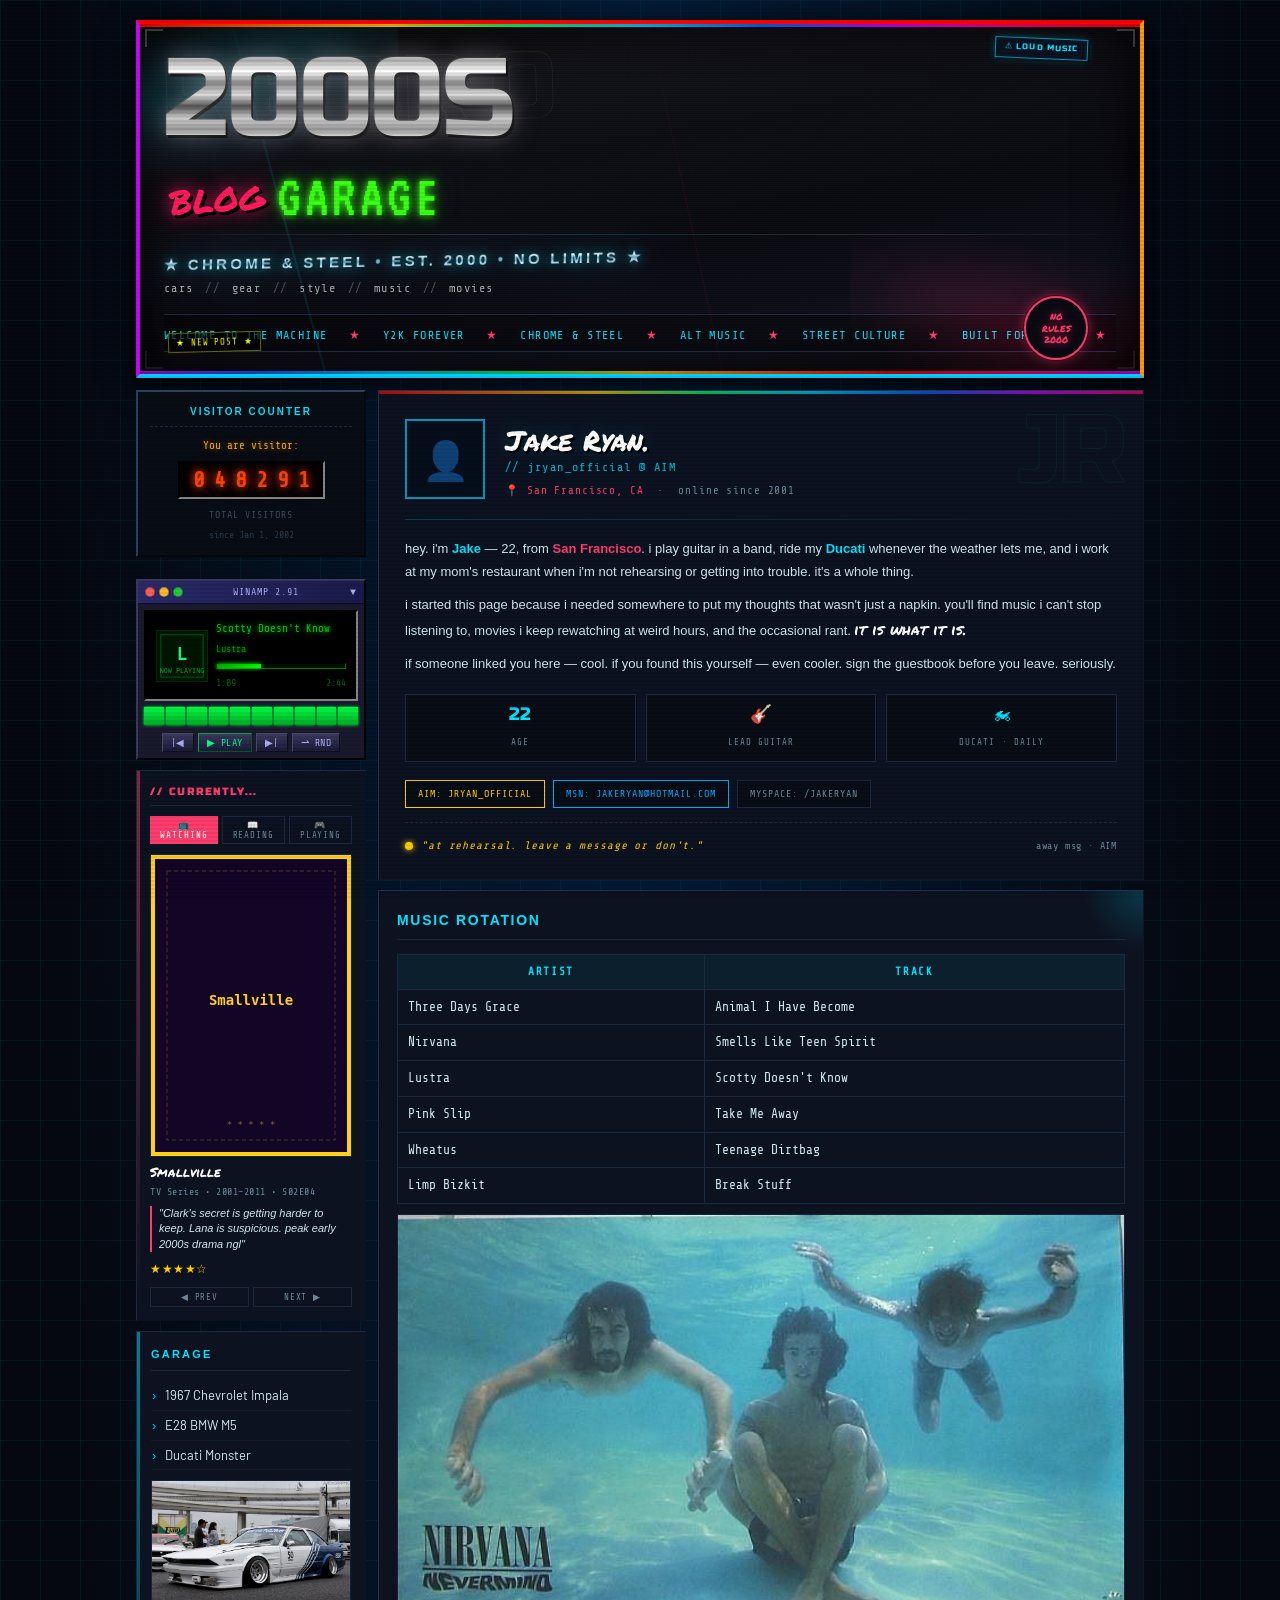
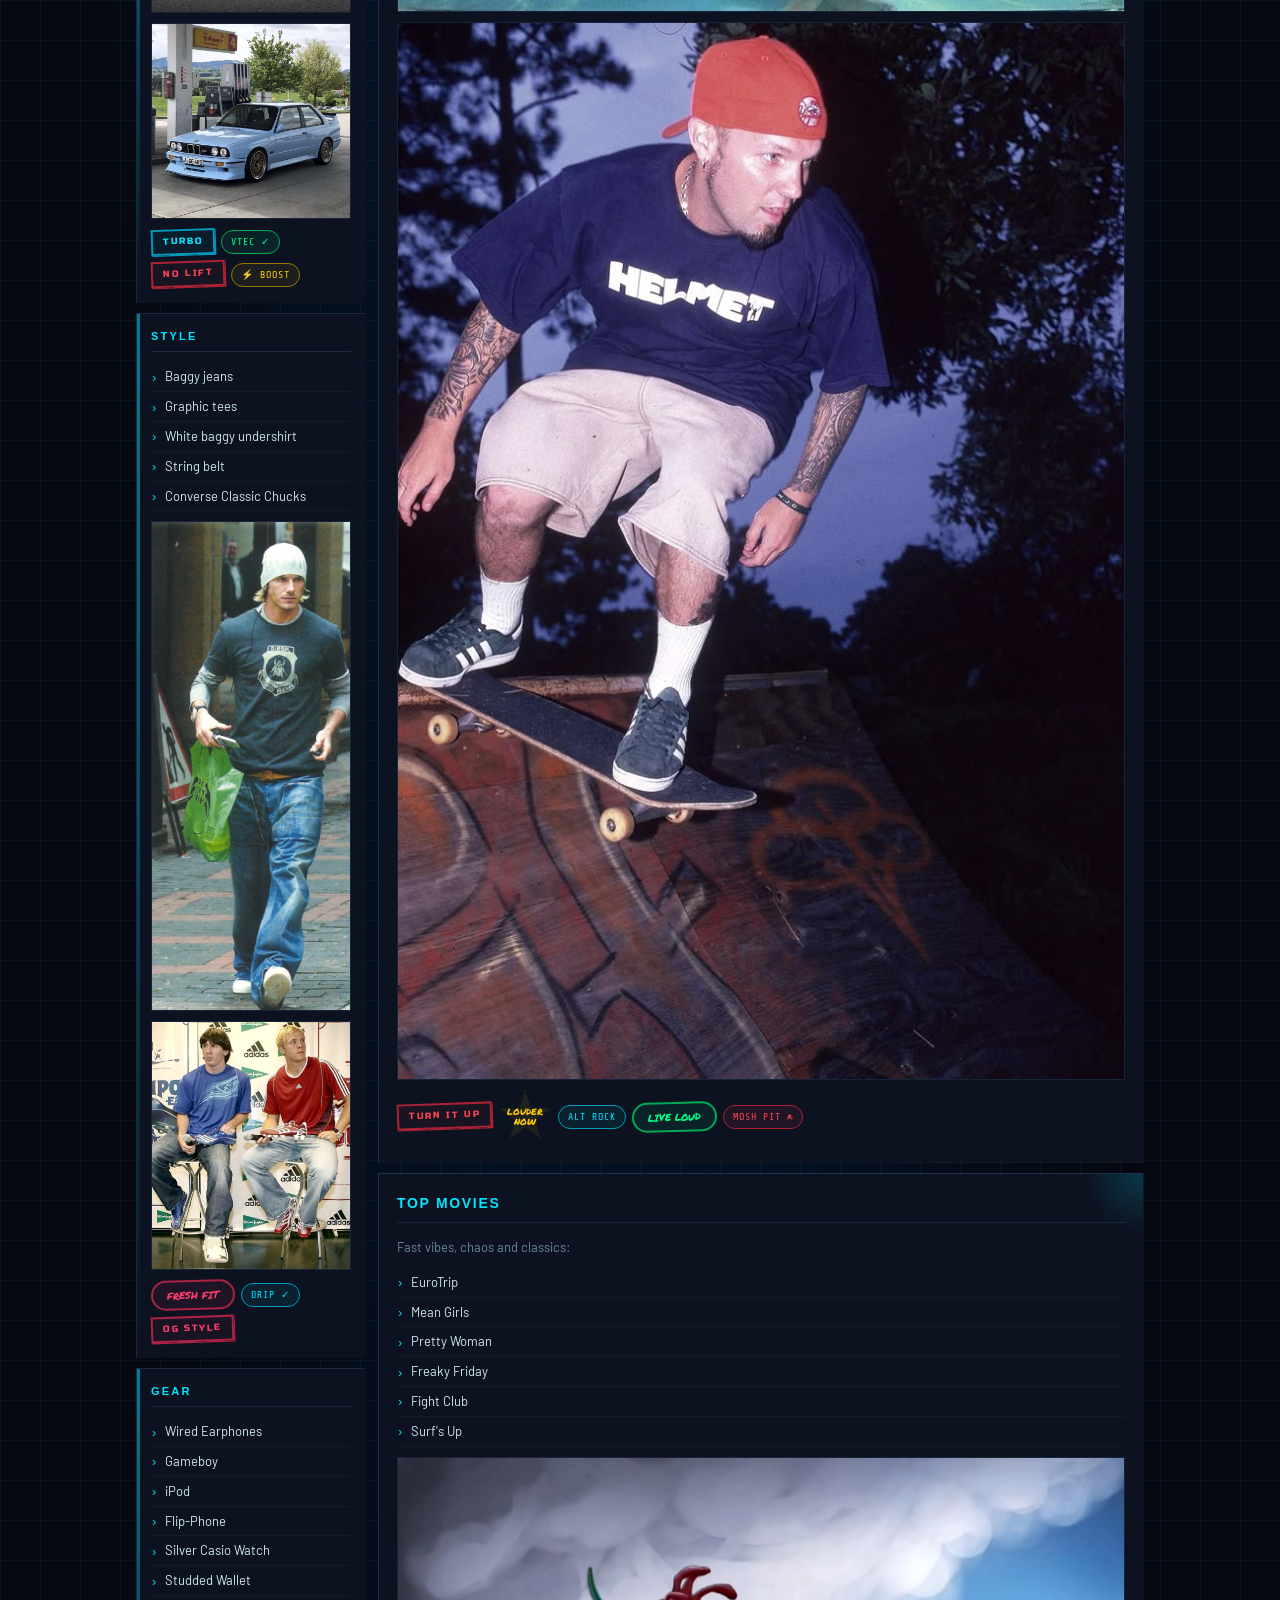
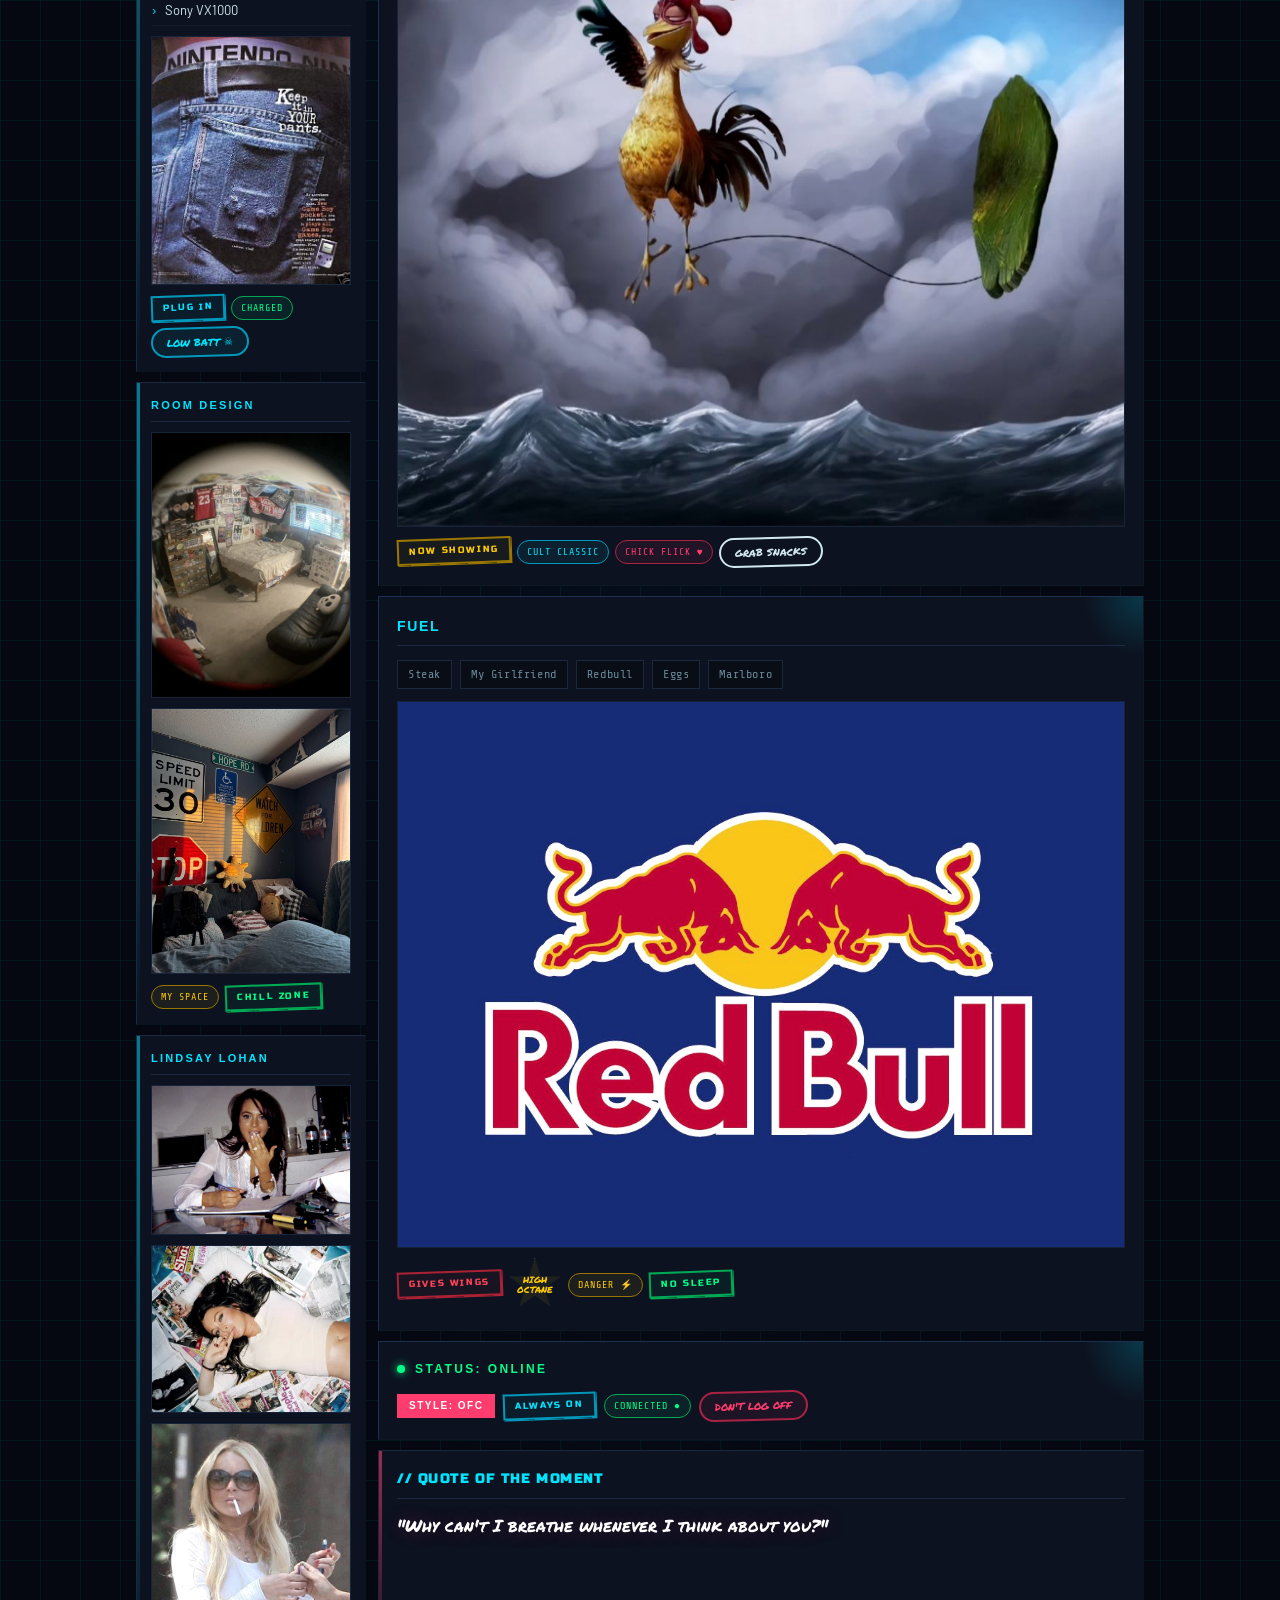
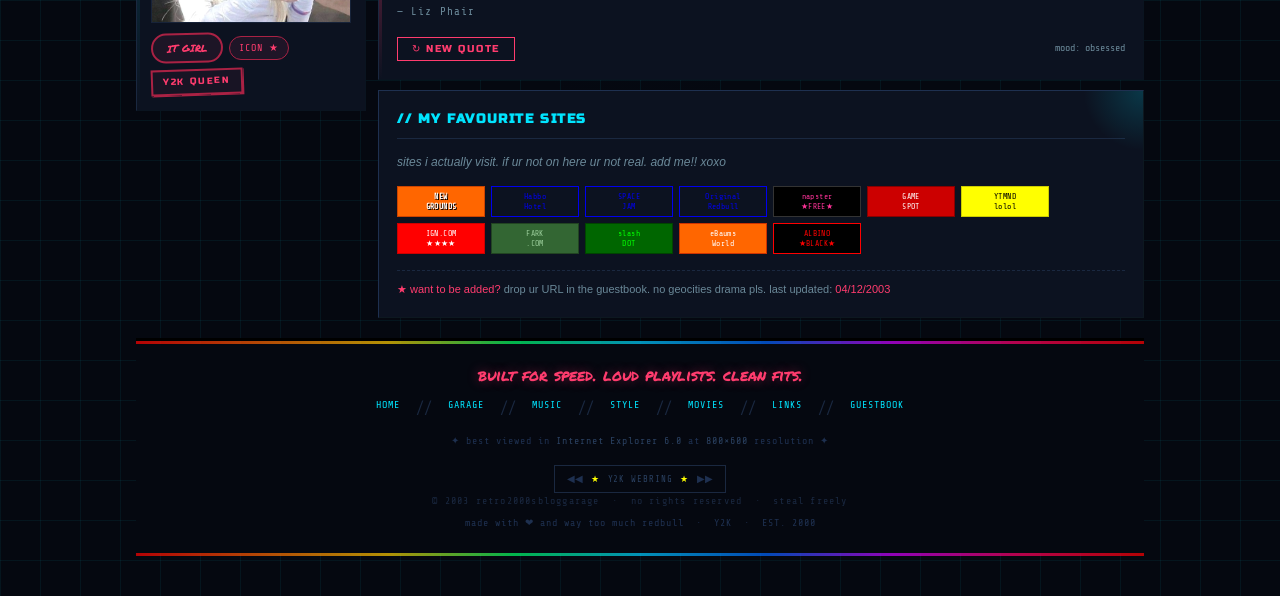
==== commit 5f32fbb2: "Added meta data" ====
--- a/index.html
+++ b/index.html
@@ -13,6 +13,7 @@
     <meta name="robots" content="index, follow">
 
     <!-- Open Graph -->
+    <meta property="og:url" content="https://fear-code.github.io/retro-blog/">
     <meta property="og:type" content="website">
     <meta property="og:title" content="Retro 2000s Blog Garage">
     <meta property="og:description" content="A Y2K weblog dedicated to cars, gear, style, music and movies. Chrome &amp; steel. Est. 2000. No limits.">
@@ -3031,4 +3032,4 @@
     </script>
 </body>
 
-</html>+</html>
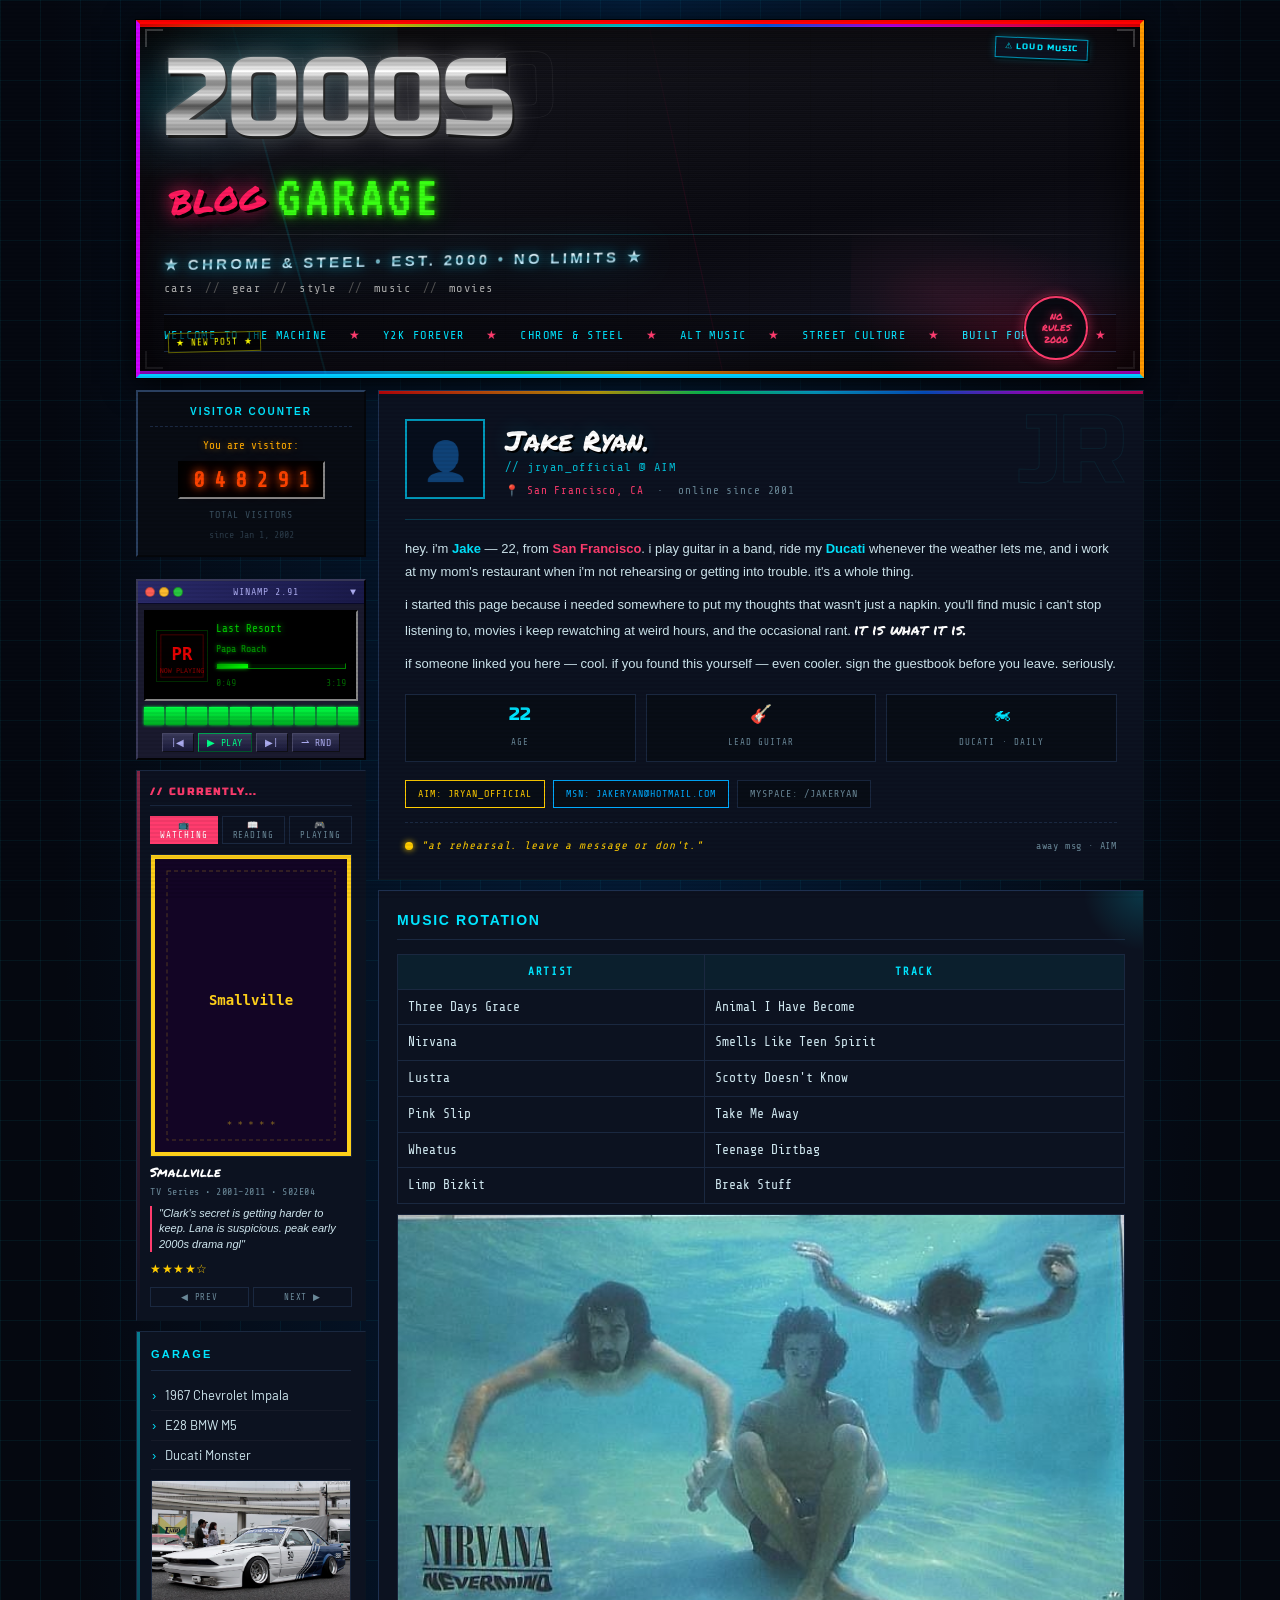
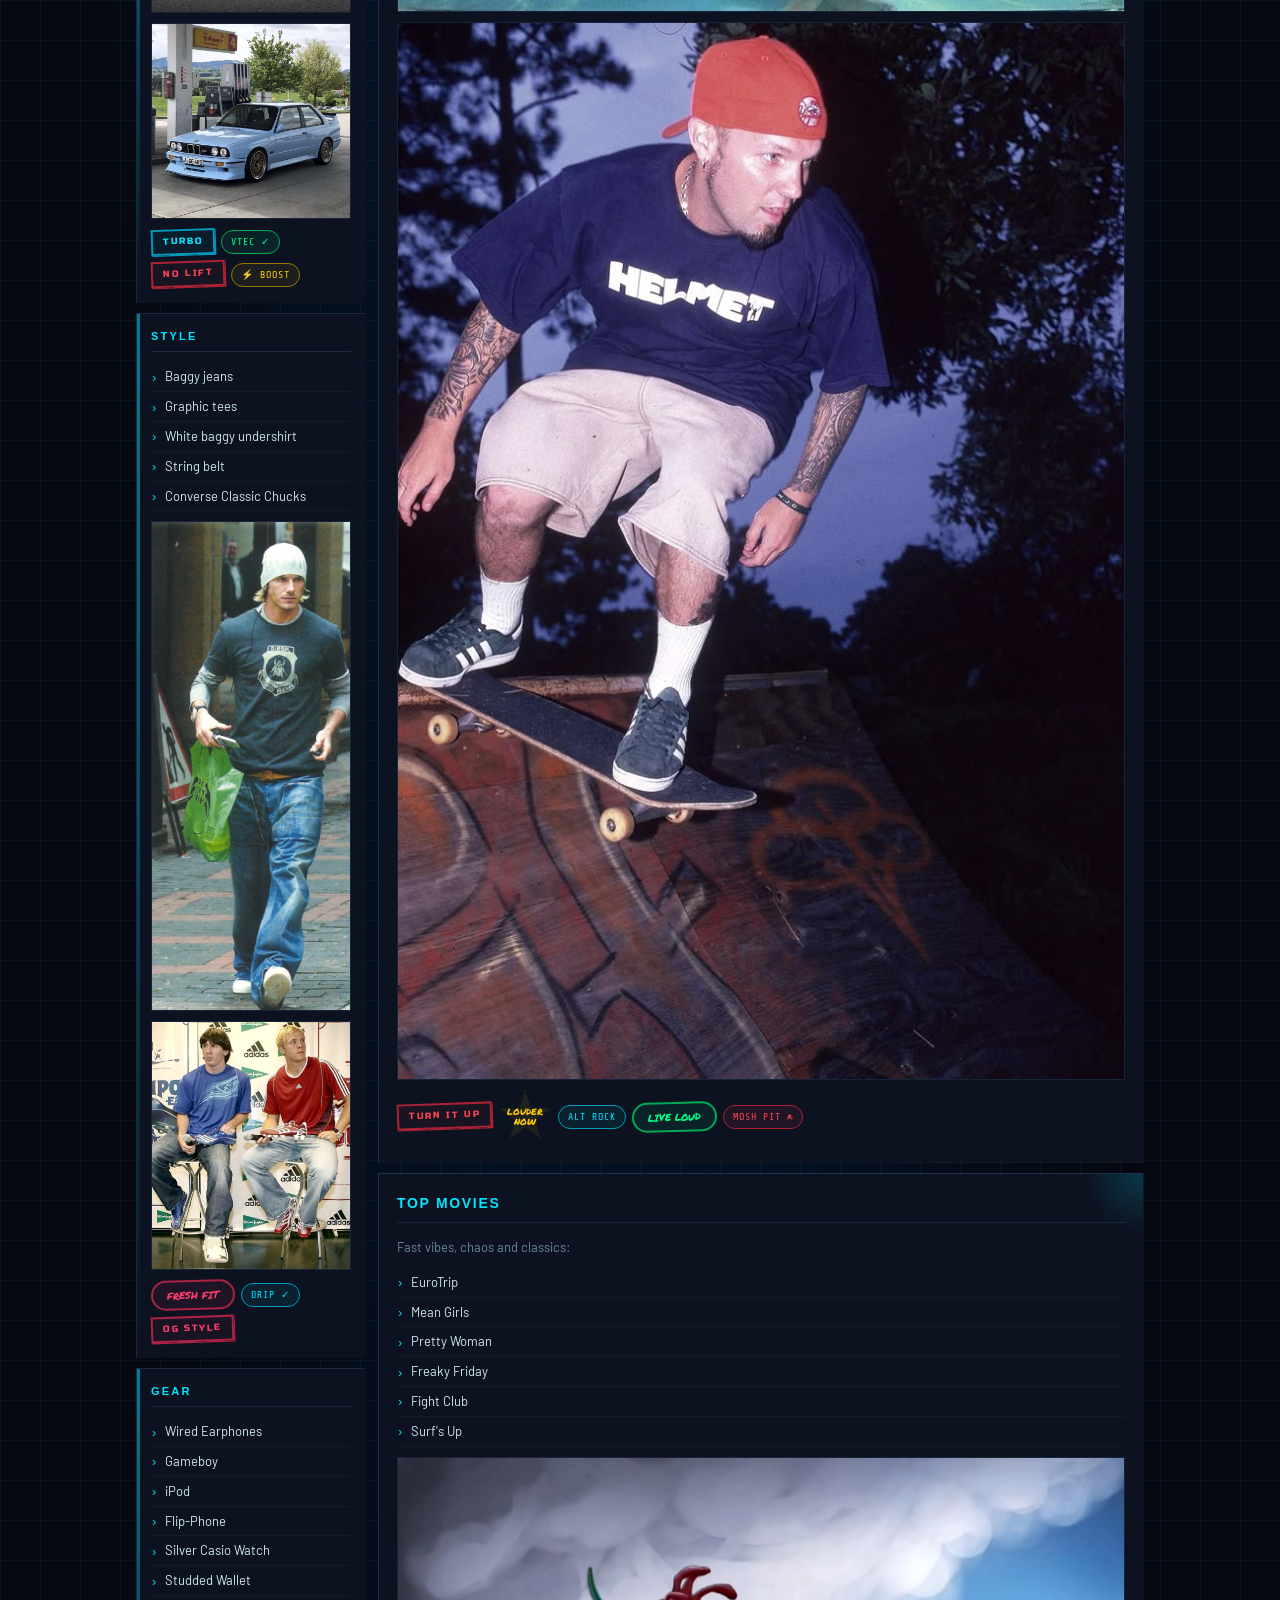
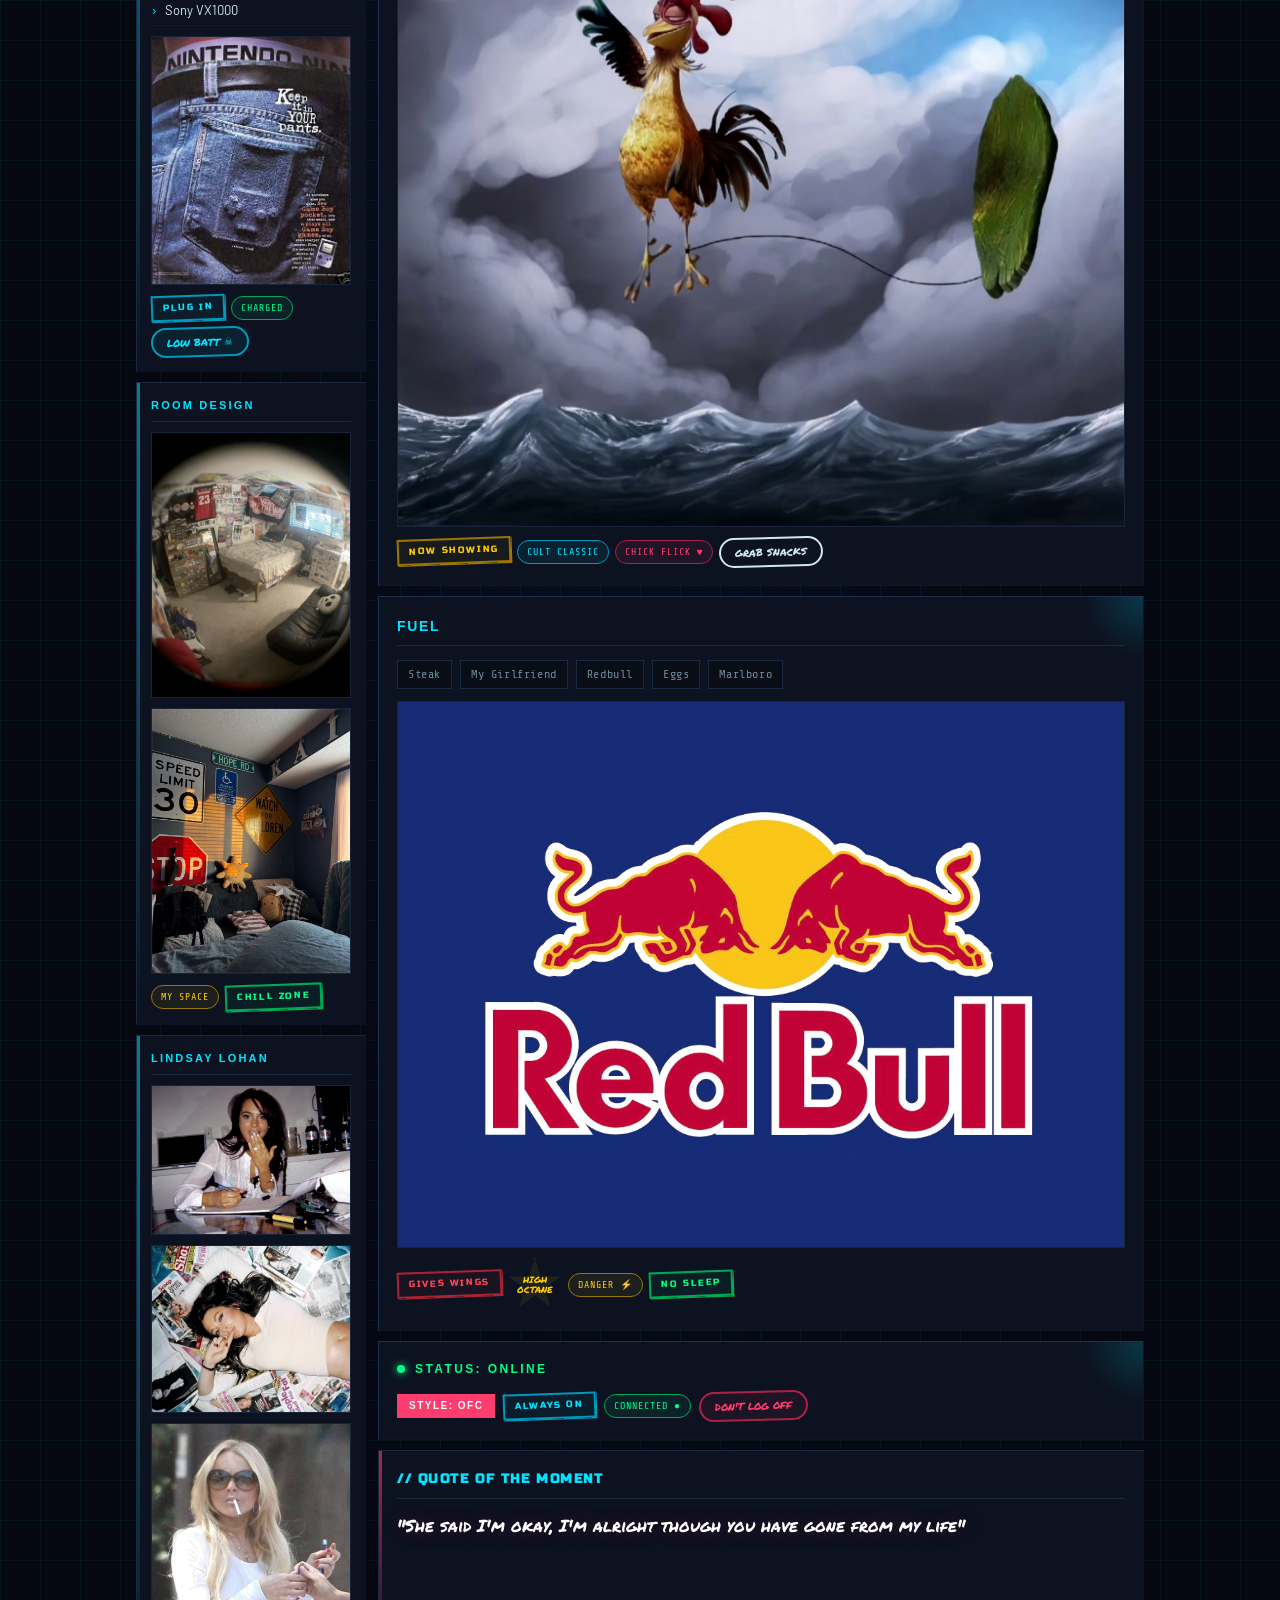
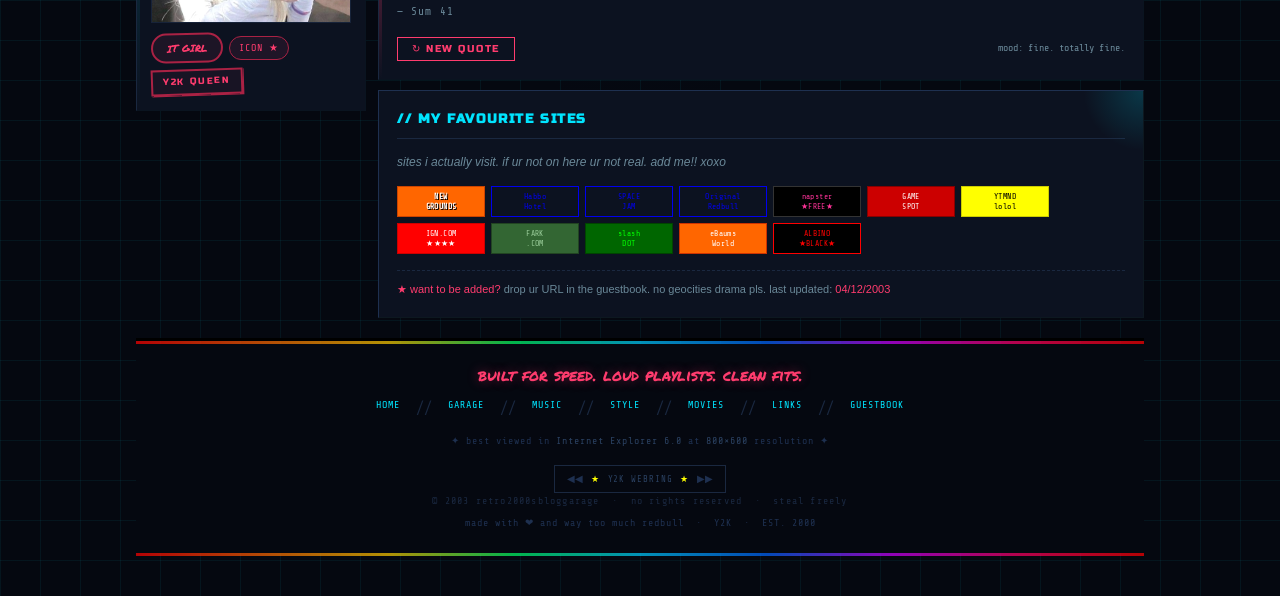
==== commit 01a1267d: "Changed Meta Data Position" ====
--- a/index.html
+++ b/index.html
@@ -13,12 +13,12 @@
     <meta name="robots" content="index, follow">
 
     <!-- Open Graph -->
-    <meta property="og:url" content="https://fear-code.github.io/retro-blog/">
     <meta property="og:type" content="website">
     <meta property="og:title" content="Retro 2000s Blog Garage">
     <meta property="og:description" content="A Y2K weblog dedicated to cars, gear, style, music and movies. Chrome &amp; steel. Est. 2000. No limits.">
     <meta property="og:image" content="favicon.png">
     <meta property="og:locale" content="en_US">
+    <meta property="og:url" content="https://fear-code.github.io/retro-blog/">
 
     <!-- Twitter/X -->
     <meta name="twitter:card" content="summary">
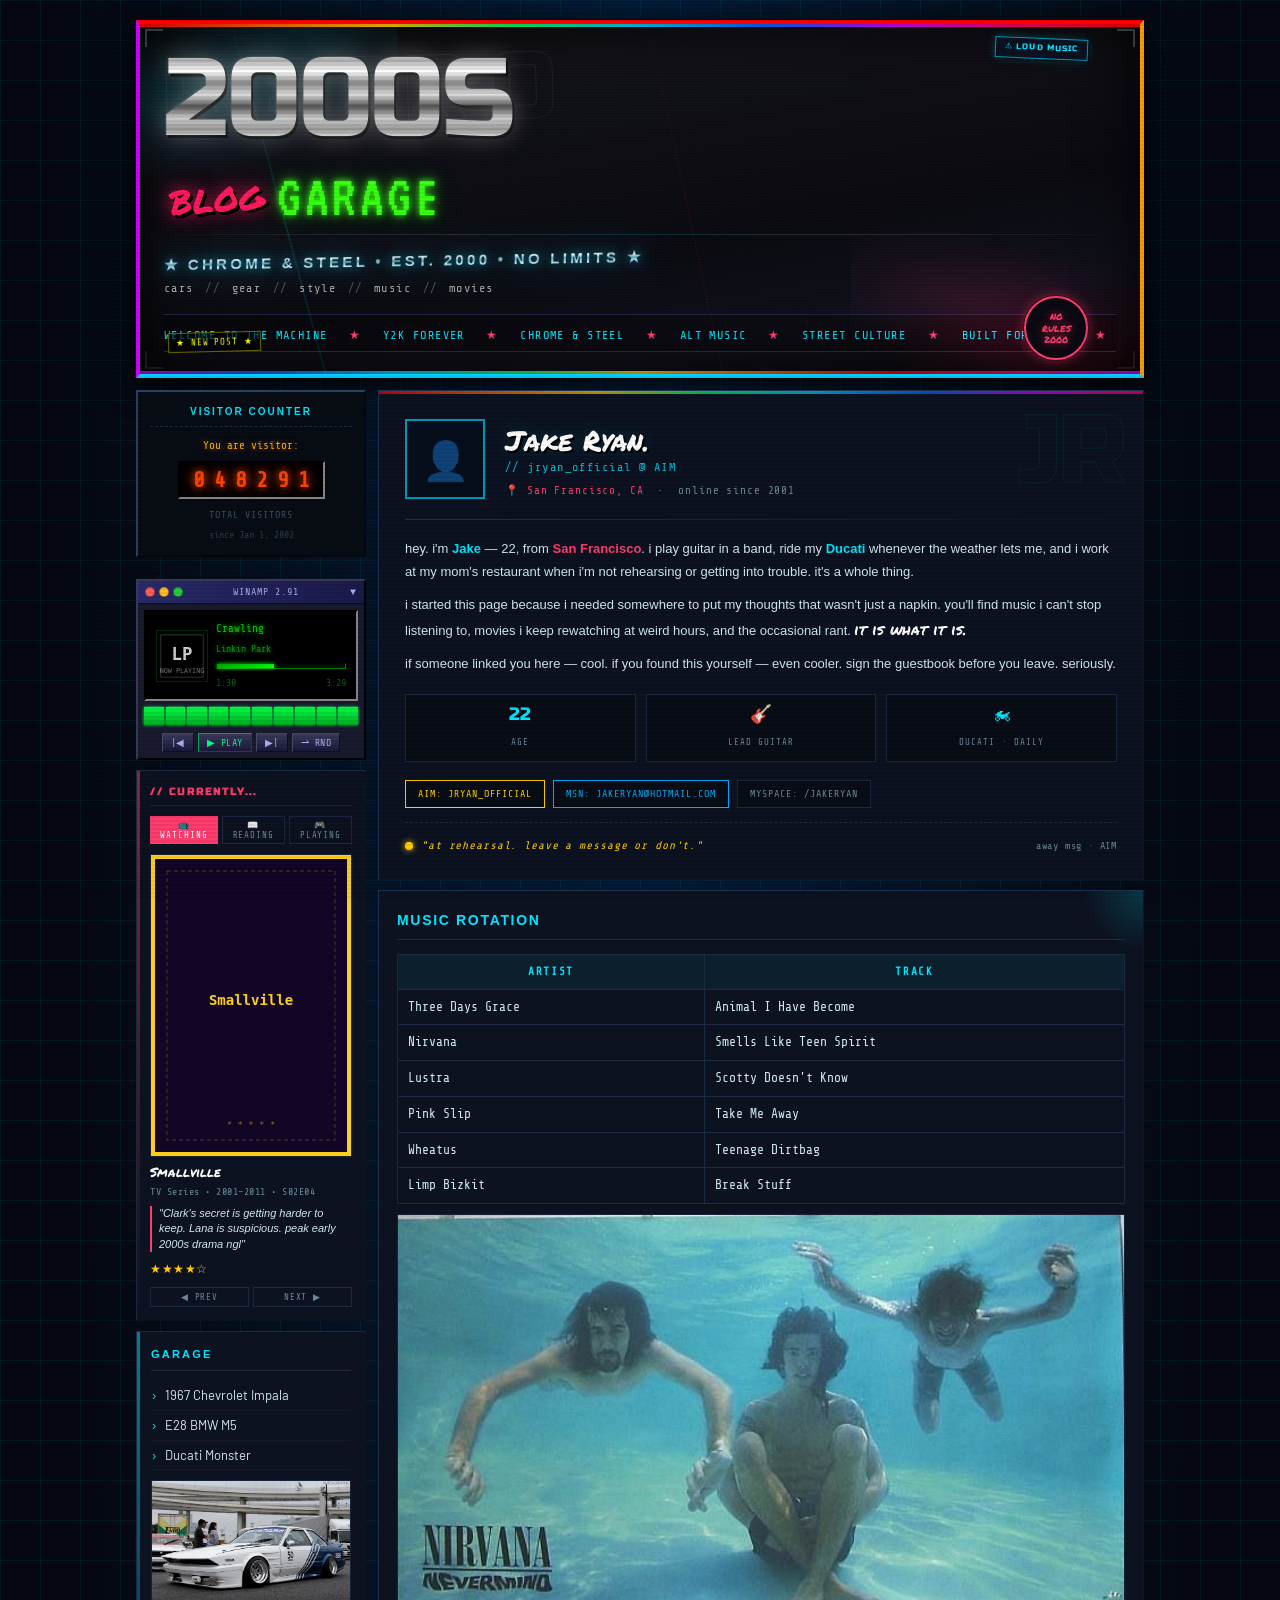
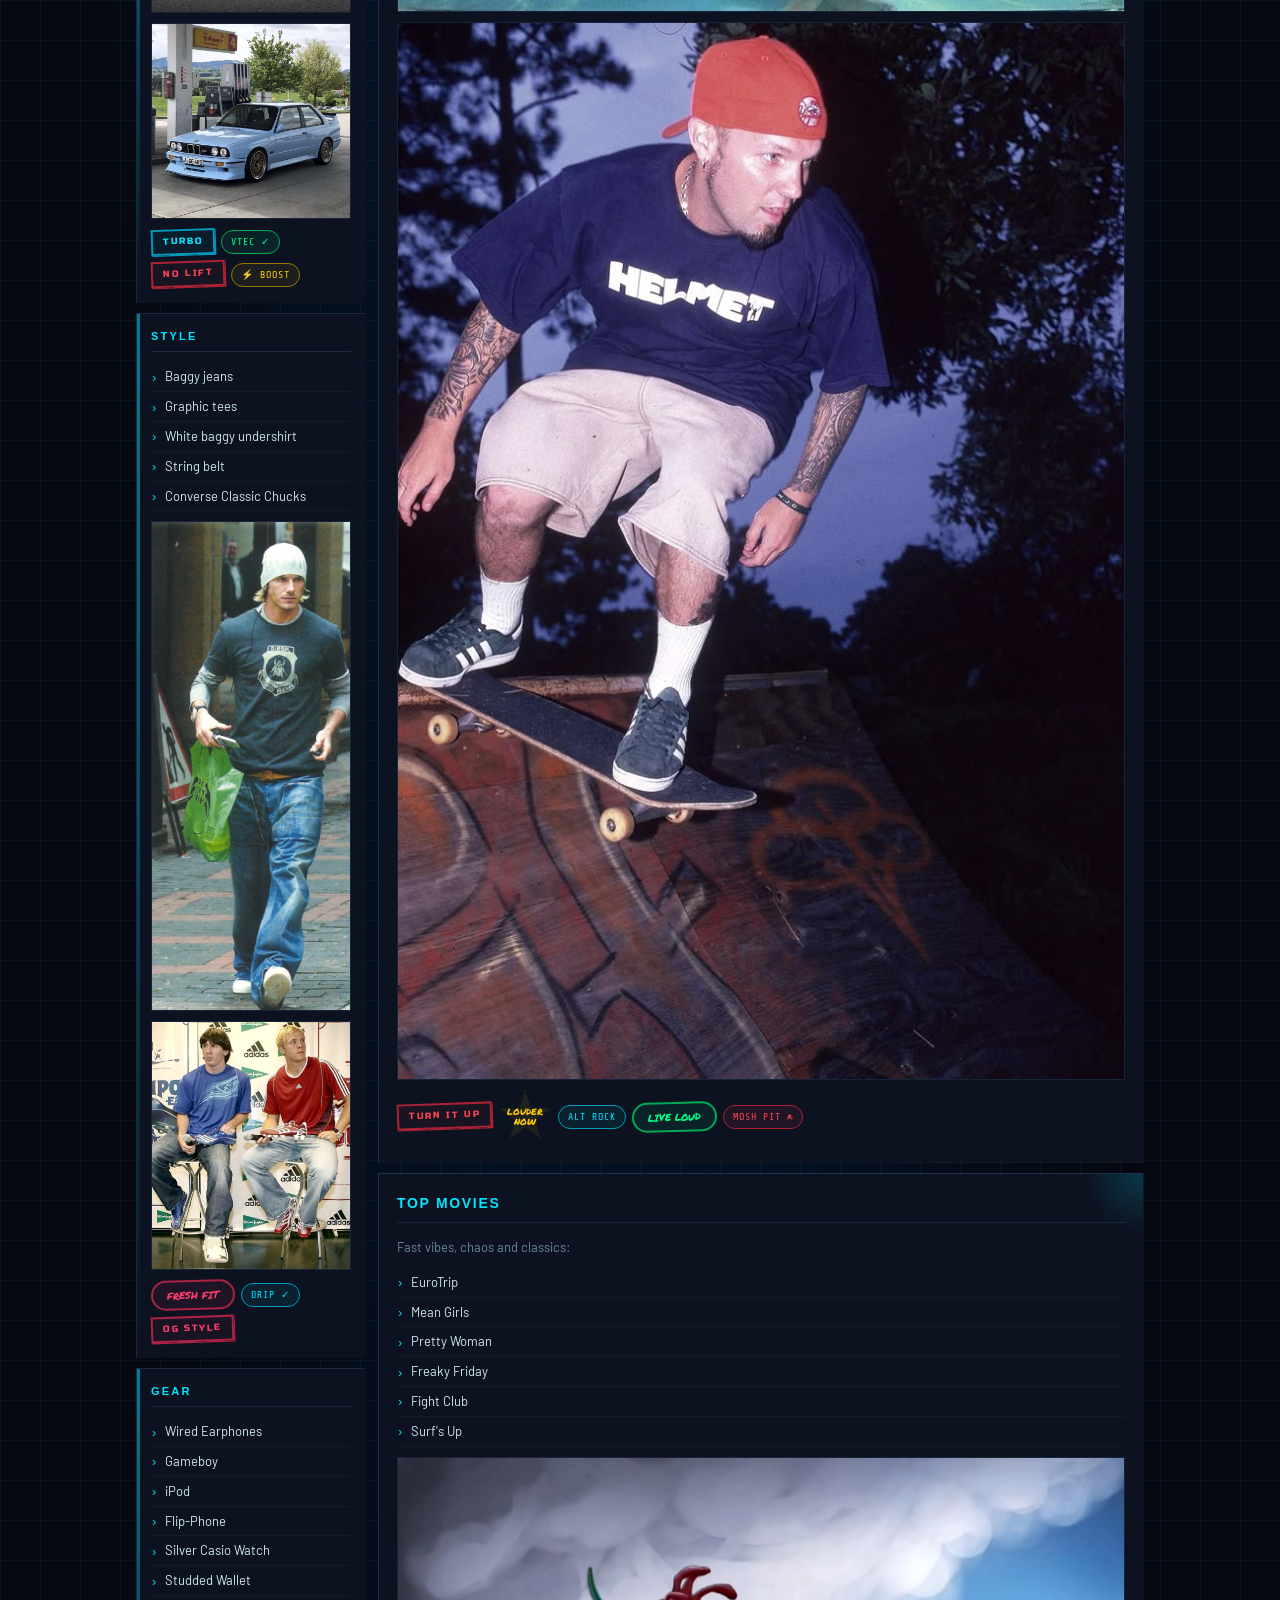
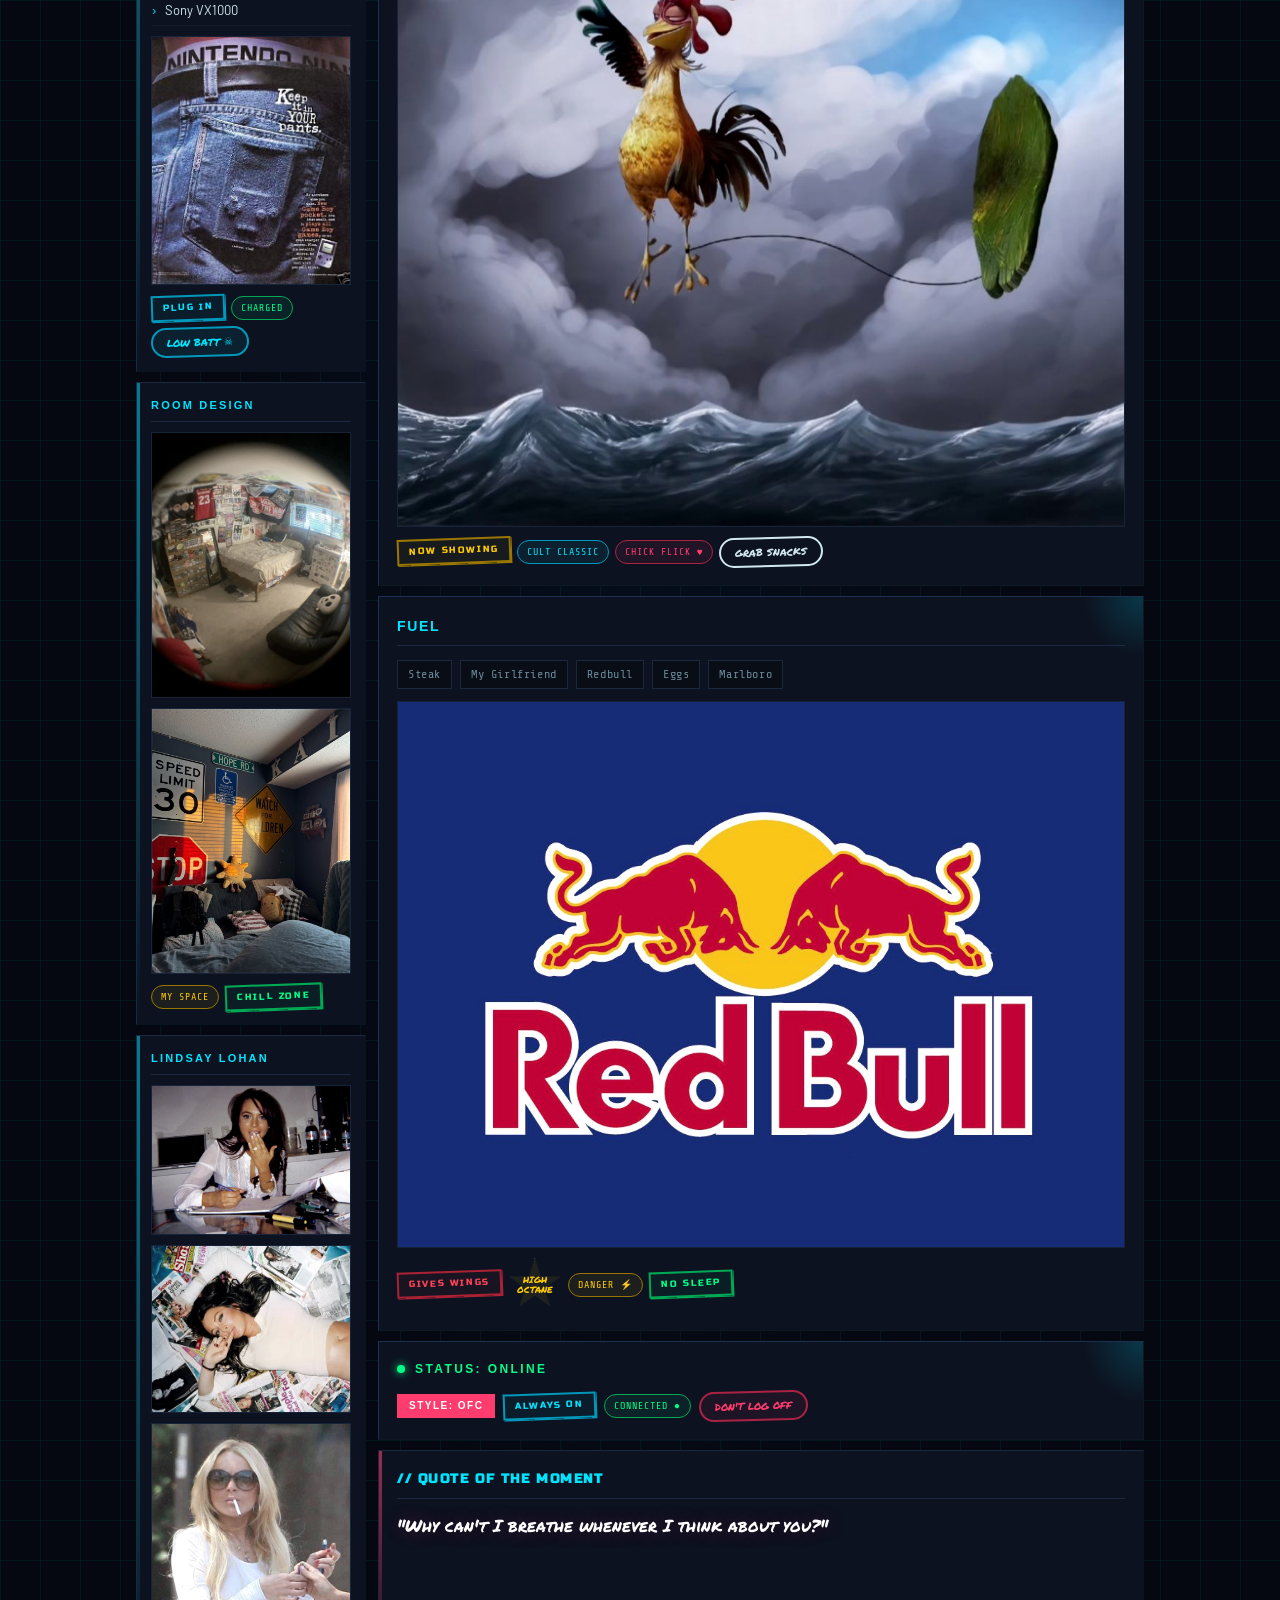
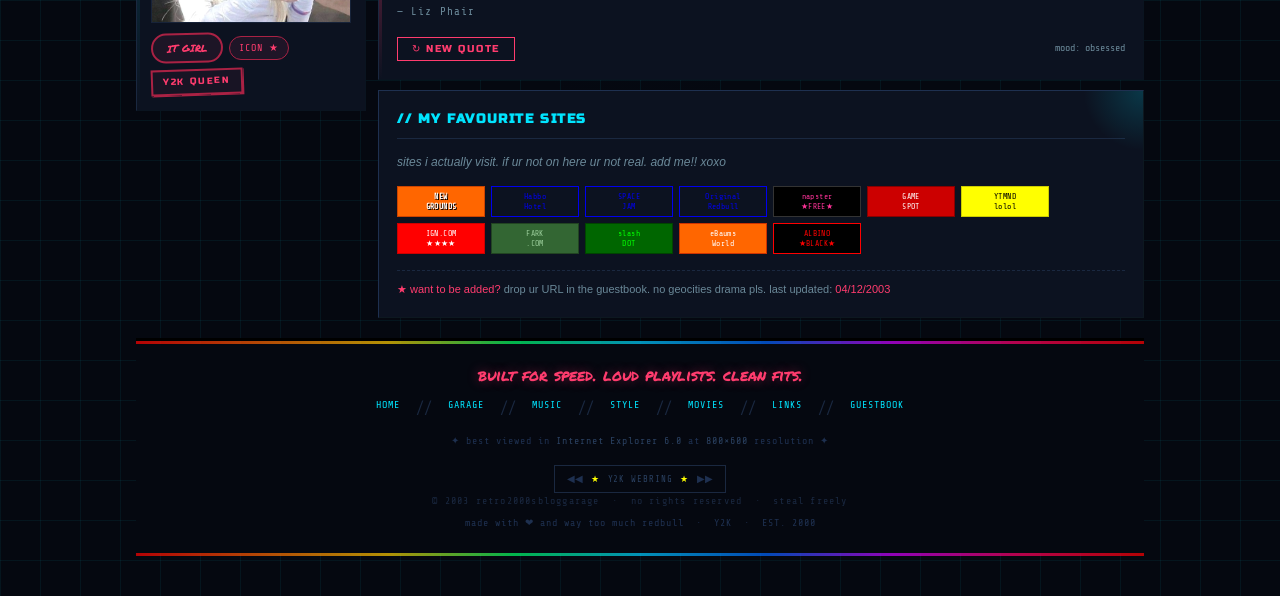
==== commit 648883ab: "Update index.html" ====
--- a/index.html
+++ b/index.html
@@ -18,6 +18,10 @@
     <meta property="og:description" content="A Y2K weblog dedicated to cars, gear, style, music and movies. Chrome &amp; steel. Est. 2000. No limits.">
     <meta property="og:image" content="favicon.png">
     <meta property="og:locale" content="en_US">
+    <meta property="og:image" content="banner.jpg">
+    <meta property="og:image:width" content="1200">
+    <meta property="og:image:height" content="630">
+    <meta property="og:url" content="https://fear-code.github.io/retro-blog/">
     <meta property="og:url" content="https://fear-code.github.io/retro-blog/">
 
     <!-- Twitter/X -->
